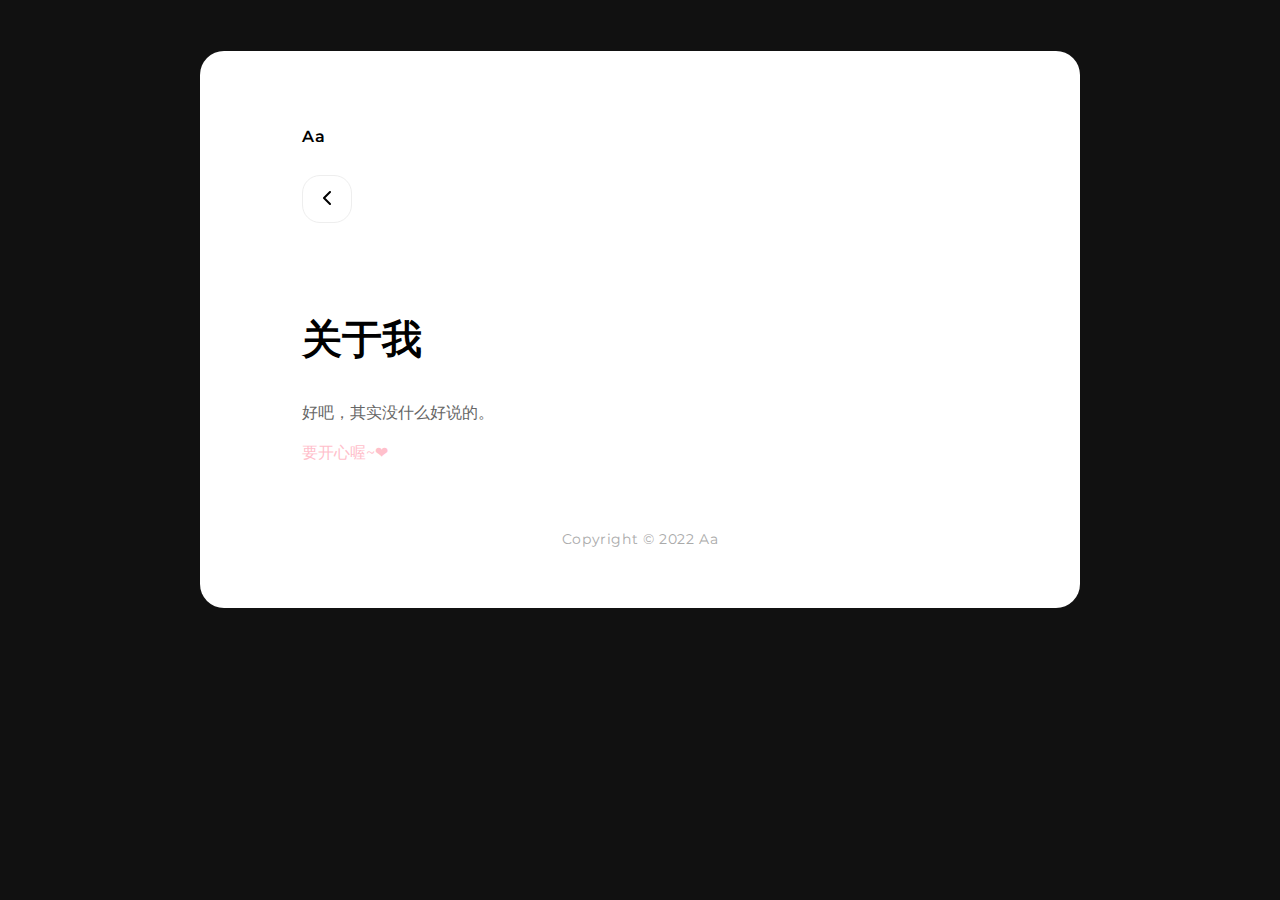
==== about/index.html @ cba98c4f "Site updated: 2022-03-23 21:01:43" ====
<!DOCTYPE html>
<html>
    <head>
    <meta charset="utf-8">
    <meta content="width=device-width, initial-scale=1.0, maximum-scale=1.0, user-scalable=no, viewport-fit=cover" name="viewport" />
    <link rel="alternate icon" type="image/png" href="/img/favicon.png">
    <title>Aa | 难免徒增感伤.</title>
    
<link rel="stylesheet" href="/css/reset.css">

    
<link rel="stylesheet" href="/css/style.css">

    
<link rel="stylesheet" href="/css/markdown.css">

    
<link rel="stylesheet" href="/css/fonts.css">

<meta name="generator" content="Hexo 6.1.0"></head>
    <body>
        <div class="paper">
            <div class="paper-main">
                
                    <div class="post-header">
    <a class="logo" href="/">Aa</a>
    <a class="go-home" href="/">
        <svg width="8" height="14" viewBox="0 0 8 14">
            <path d="M7 1L1 7l6 6" stroke="#000" stroke-width="2" fill="none" fill-rule="evenodd" stroke-linecap="round" stroke-linejoin="round"/>
        </svg>
    </a>
</div>
                
                <div class="post-main">

    

    <div class="post-md">
        <h1 id="关于我"><a href="#关于我" class="headerlink" title="关于我"></a>关于我</h1><p>好吧，其实没什么好说的。</p>
<p><font color="pink">要开心喔~❤</font></p>

    </div>

</div>
                <div class="footer">
    <span>Copyright © 2022 <a target="_blank" href="https://space.bilibili.com/100455457">Aa</a></span>
</div>


<link rel="stylesheet" href="/css/a11y-dark.min.css">


<script src="/js/highlight.min.js"></script>


<script src="/js/highlightjs-line-numbers.js"></script>


<script>
    hljs.initHighlightingOnLoad();
    hljs.initLineNumbersOnLoad();
</script>

            </div>
        </div>
    </body>
</html>
---- css/style.css ----
@charset "utf-8";

:root
{
    --font-color-0: #04077e;
    --font-color-1: #000;
    --font-color-2: #666;
    --font-color-3: #aaa;
    --bg-color-1: #eee;
    --line-1: #ccc;
    --line-2: #ddd;
}
p
{
    word-wrap: break-word;
    white-space: pre-wrap;
}

body
{
    font-family: "Montserrat", "SF UI Text", "PingFang SC", "Hiragino Sans GB", "Microsoft YaHei", "Segoe UI", "Helvetica Neue", Helvetica, "Apple Color Emoji", "Segoe UI Emoji", "Segoe UI Symbol", sans-serif;
    font-size: 16px;
    line-height: 1.75;
    letter-spacing: 0.6px;
    color: var(--font-color-2);
    background: #111;
}
a
{
    text-decoration: none;
    color: var(--font-color-1);
}

.paper
{
    padding: 4vw;
}
.paper-main
{
    width: 100%;
    max-width: 880px;
    margin: 0 auto;
    padding: 72px 8vw 24px;
    background: #fff;
    border-radius: 24px;
    background: #fff;
}

.header
{
    padding-bottom: 48px;
    margin-bottom: 48px;
    border-bottom: 1px solid var(--line-1);
    display: flex;
    flex-direction: row;
    flex-wrap: wrap;
    justify-content: flex-start;
    align-content: center;
}
.logo
{
    font-size: 2rem;
    font-weight: 600;
    color: var(--font-color-1);
    margin-bottom: 16px;
    flex: 0 0 100%;
}
.nav
{
    margin: 0 0 4px;
    flex: 0 0 100%;
    display: flex;
    flex-direction: row;
    flex-wrap: wrap;
    justify-content: flex-start;
    align-content: center;
}
.nav li
{
    padding: 2px 0;
    margin-right: 24px;
}
.nav li:last-of-type
{
    margin-right: 0;
}
.nav li a
{
    color: var(--font-color-1);
    opacity: .6;
    transition: opacity ease-in-out .5s;
}
.nav li a:hover
{
    opacity: 1;
    transition: opacity ease-in-out .5s;
}

.post-header
{
    margin-bottom: 48px;
    display: flex;
    flex-direction: row;
    flex-wrap: wrap;
    justify-content: flex-start;
    align-content: center;
}
.post-header .logo
{
    font-size: 1rem;
}
.post-header .go-home
{
    display: block;
    padding: 10px 20px 8px;
    border-radius: 18px;
    background: #fff;
    border: 1px solid #eee;
    margin: 8px 0;
    transition: background ease-in-out .5s;
}
.post-header .go-home:hover
{
    background: var(--bg-color-1);
    transition: background ease-in-out .5s;
}
.post-header .go-home svg
{
    transform: translateX(0);
    transition: transform ease-in-out .5s;
}
.post-header .go-home:hover svg
{
    transform: translateX(-4px);
    transition: transform ease-in-out .5s;
}

.post-list
{
    display: flex;
    flex-direction: column;
    flex-wrap: wrap;
    justify-content: flex-start;
    align-items: stretch;
}
.post
{
    padding-bottom: 48px;
    margin-bottom: 48px;
    border-bottom: 1px dashed var(--line-2);
}
.post-title
{
    display: inline-block;
    font-size: 1.6rem;
    font-weight: 600;
    line-height: 1.5;
    margin-bottom: 12px;
    color: var(--font-color-1);
    /*transition: color ease-in-out .5s;*/
}
.post-title:hover
{
    color: var(--font-color-0);
    transition: color ease-in-out .5s;
}
.post-except
{
    margin-bottom: 12px;
}
.read-more
{
    padding: 0 4px;
    color: var(--font-color-0);   
}
.read-more:before,
.read-more:after
{
    display: inline-block;
    transition: transform ease-in-out .5s;
}
.read-more:before
{
    content: "{ ";
}
.read-more:after
{
    content: " }";
}
.read-more:hover:before
{
    transform: translateX(-4px);
    transition: transform ease-in-out .25s;
}
.read-more:hover:after
{
    transform: translateX(4px);
    transition: transform ease-in-out .25s;
}
.post-date
{
    font-size: 0.875rem;
    color: var(--font-color-3);
}

.paginator
{
    font-size: 0.875rem;
    width: 100%;
    margin: 0 auto 24px;
    display: flex;
    flex-direction: row;
    flex-wrap: wrap;
    justify-content: space-evenly;
    align-items: center;
}
.paginator *
{
    display: block;
    padding: 8px 16px;
    border-radius: 18px;
    background: #fff;
    border: 1px solid #eee;
}
.paginator .space
{
    display: block;
    padding: 8px 16px;
    border-radius: 18px;
    background: #fff;
    border: none;
}
.paginator a
{
    margin: 4px;
    color: var(--font-color-2);
    transition: color ease-in-out .5s;
}
.paginator a:hover
{
    color: var(--font-color-0);
    transition: color ease-in-out .5s;
}
.paginator .current
{
    color: var(--font-color-0);
    border: 1px solid var(--font-color-0);
}

.footer
{
    padding: 24px 0;
    font-size: 0.875rem;
    color: var(--font-color-3);
    display: flex;
    flex-direction: column;
    flex-wrap: nowrap;
    justify-content: flex-start;
    align-content: center;
}
.footer span
{
    text-align: center;
    margin-bottom: 8px;
}
.footer a
{
    color: var(--font-color-3);
    transition: color ease-in-out .5s;
}
.footer a:hover
{
    color: var(--font-color-0);
    transition: color ease-in-out .5s;
}

.post-main
{
    display: flex;
    flex-direction: row;
    flex-wrap: wrap;
    justify-content: flex-start;
    align-items: center;
    margin-bottom: 24px;
}
.post-main-title
{
    flex: 0 0 100%;
    margin-bottom: 12px;
    font-size: 1.6rem;
    font-weight: 600;
    line-height: 1.5;
    color: var(--font-color-1);
}
.post-meta
{
    font-size: 0.875rem;
    color: var(--font-color-3);
    flex: 0 0 100%;
    margin-bottom: 32px;
}

.archive
{
    display: flex;
    flex-direction: column;
    flex-wrap: wrap;
    justify-content: space-between;
    align-content: normal;
}
.archive li
{
    display: flex;
    flex-direction: row;
    flex-wrap: nowrap;
    justify-content: flex-start;
    align-content: center;
    padding: 12px 0;
}
.archive li:nth-child(odd)
{
    background: #fafafa;
}
.archive li:nth-child(even)
{
    background: #fff;
}
.archive li span
{
    width: 108px;
    color: var(--font-color-2);
}
.archive-main
{
    flex: 0 1 calc( 100% - 108px );
}
.archive-title
{
    color: var(--font-color-1);
    /*transition: color ease-in-out .5s;*/
}
.archive-title:hover
{
    color: var(--font-color-0);
    transition: color ease-in-out .5s;
}
---- css/markdown.css ----
@charset "utf-8";

.post-md
{
    width: 100%;
    font-size: 16px;
    letter-spacing: 0;
}

.post-md h1,
.post-md h2,
.post-md h3,
.post-md h4,
.post-md h5,
.post-md h6
{
    color: var(--font-color-1);
    margin: 12px 0;
}
.post-md h1
{
    font-size: 2.5rem;
    line-height: 1.2;
    padding: 24px 0;
}
.post-md h2
{
    font-size: 2rem;
    line-height: 1.2;
    padding: 20px 0;
}
.post-md h3
{
    font-size: 1.75rem;
    line-height: 1.2;
    padding: 18px 0;
}
.post-md h4
{
    font-size: 1.5rem;
    line-height: 1.2;
    padding: 16px 0;
}
.post-md h5
{
    font-size: 1.25rem;
    line-height: 1.2;
    padding: 14px 0;
}
.post-md h6
{
    font-size: 1.125rem;
    line-height: 1.2;
    padding: 12px 0;
}
.post-md a
{
    color: var(--font-color-2);
    box-shadow: 0 2px 0 var(--line-1);
    transition: color ease-in-out .65s, box-shadow ease-in-out .65s;
}
.post-md a:hover
{
    color: var(--font-color-0);
    box-shadow: 0 2px 0 var(--font-color-0);
    transition: color ease-in-out .65s, box-shadow ease-in-out .65s;
}
.post-md strong
{
    font-weight: 700;
}
.post-md em
{
    font-style: italic;
}
.post-md kbd
{
    padding: 2px 4px;
    border-radius: 2px;
    background: #eee;
    border: 1px solid #ddd;
}
.post-md ol
{
    list-style: decimal;
    padding-left: 24px;
}
.post-md ul
{
    list-style: disc;
    padding-left: 24px;
}
.post-md img
{
    border-radius: 4px;
}
.post-md hr
{
    border: none;
    height: 1px;
    background: var(--line-1);
    margin: 24px 0;
}

.post-md p,
.post-md blockquote
{
    width: 100%;
    margin: 12px 0;
}
.post-md blockquote
{
    border-left: 2px solid var(--line-2);
    padding-left: 12px;
    word-wrap: break-word;
}

.post-md .video-container
{
    background: #000;
    border-radius: 4px;
    overflow: hidden;
}
.post-md iframe,
.post-md .video-container iframe
{
    width: 100%;
    height: 100vh;
    max-height: 360px;
    margin: 12px 0;
}

.post-md>table
{
    width: 100%;
    text-align: left;
    border-spacing: 0;
}
.post-md>table th
{
    padding: 12px 0;
    border-bottom: 2px solid var(--line-1);
}
.post-md>table tr:nth-child(odd) td
{
    padding: 12px 0;
    border-bottom: 1px solid var(--line-1);
    background: #fafafa;
}
.post-md>table tr:nth-child(even) td
{
    padding: 12px 0;
    border-bottom: 1px solid var(--line-1);
    background: #fff;
}

.post-md code
{
    border-radius: 4px;
    background: #2b2b2b;
    padding: 2px 4px;
    color: #f8f8f2;
    font-size: 1rem;
}

.post-md .hljs-ln-numbers
{
    opacity: .5;
    padding-right: 12px;
}
---- css/fonts.css ----
/* montserrat-regular - latin */

@font-face
{
    font-family: "Montserrat";
    font-style: normal;
    font-weight: 400;
    src: local(""),
        url("../fonts/montserrat-v23-latin-regular.woff2") format("woff2"), /* Chrome 26+, Opera 23+, Firefox 39+ */
        url("../fonts/montserrat-v23-latin-regular.woff") format("woff"); /* Chrome 6+, Firefox 3.6+, IE 9+, Safari 5.1+ */
}

/* montserrat-600 - latin */

@font-face
{
    font-family: "Montserrat";
    font-style: normal;
    font-weight: 600;
    src: local(""),
        url("../fonts/montserrat-v23-latin-600.woff2") format("woff2"), /* Chrome 26+, Opera 23+, Firefox 39+ */
        url("../fonts/montserrat-v23-latin-600.woff") format("woff"); /* Chrome 6+, Firefox 3.6+, IE 9+, Safari 5.1+ */
}

/* montserrat-italic - latin */

@font-face
{
    font-family: "Montserrat";
    font-style: italic;
    font-weight: 400;
    src: local(""),
        url("../fonts/montserrat-v23-latin-italic.woff2") format("woff2"), /* Chrome 26+, Opera 23+, Firefox 39+ */
        url("../fonts/montserrat-v23-latin-italic.woff") format("woff"); /* Chrome 6+, Firefox 3.6+, IE 9+, Safari 5.1+ */
}

/* montserrat-600italic - latin */

@font-face
{
    font-family: "Montserrat";
    font-style: italic;
    font-weight: 600;
    src: local(""),
        url("../fonts/montserrat-v23-latin-600italic.woff2") format("woff2"), /* Chrome 26+, Opera 23+, Firefox 39+ */
        url("../fonts/montserrat-v23-latin-600italic.woff") format("woff"); /* Chrome 6+, Firefox 3.6+, IE 9+, Safari 5.1+ */
}
---- css/a11y-dark.min.css ----
pre code.hljs{display:block;overflow-x:auto;padding:1em}code.hljs{padding:3px 5px}/*!
  Theme: a11y-dark
  Author: @ericwbailey
  Maintainer: @ericwbailey

  Based on the Tomorrow Night Eighties theme: https://github.com/isagalaev/highlight.js/blob/master/src/styles/tomorrow-night-eighties.css
*/.hljs{background:#2b2b2b;color:#f8f8f2}.hljs-comment,.hljs-quote{color:#d4d0ab}.hljs-deletion,.hljs-name,.hljs-regexp,.hljs-selector-class,.hljs-selector-id,.hljs-tag,.hljs-template-variable,.hljs-variable{color:#ffa07a}.hljs-built_in,.hljs-link,.hljs-literal,.hljs-meta,.hljs-number,.hljs-params,.hljs-type{color:#f5ab35}.hljs-attribute{color:gold}.hljs-addition,.hljs-bullet,.hljs-string,.hljs-symbol{color:#abe338}.hljs-section,.hljs-title{color:#00e0e0}.hljs-keyword,.hljs-selector-tag{color:#dcc6e0}.hljs-emphasis{font-style:italic}.hljs-strong{font-weight:700}@media screen and (-ms-high-contrast:active){.hljs-addition,.hljs-attribute,.hljs-built_in,.hljs-bullet,.hljs-comment,.hljs-link,.hljs-literal,.hljs-meta,.hljs-number,.hljs-params,.hljs-quote,.hljs-string,.hljs-symbol,.hljs-type{color:highlight}.hljs-keyword,.hljs-selector-tag{font-weight:700}}
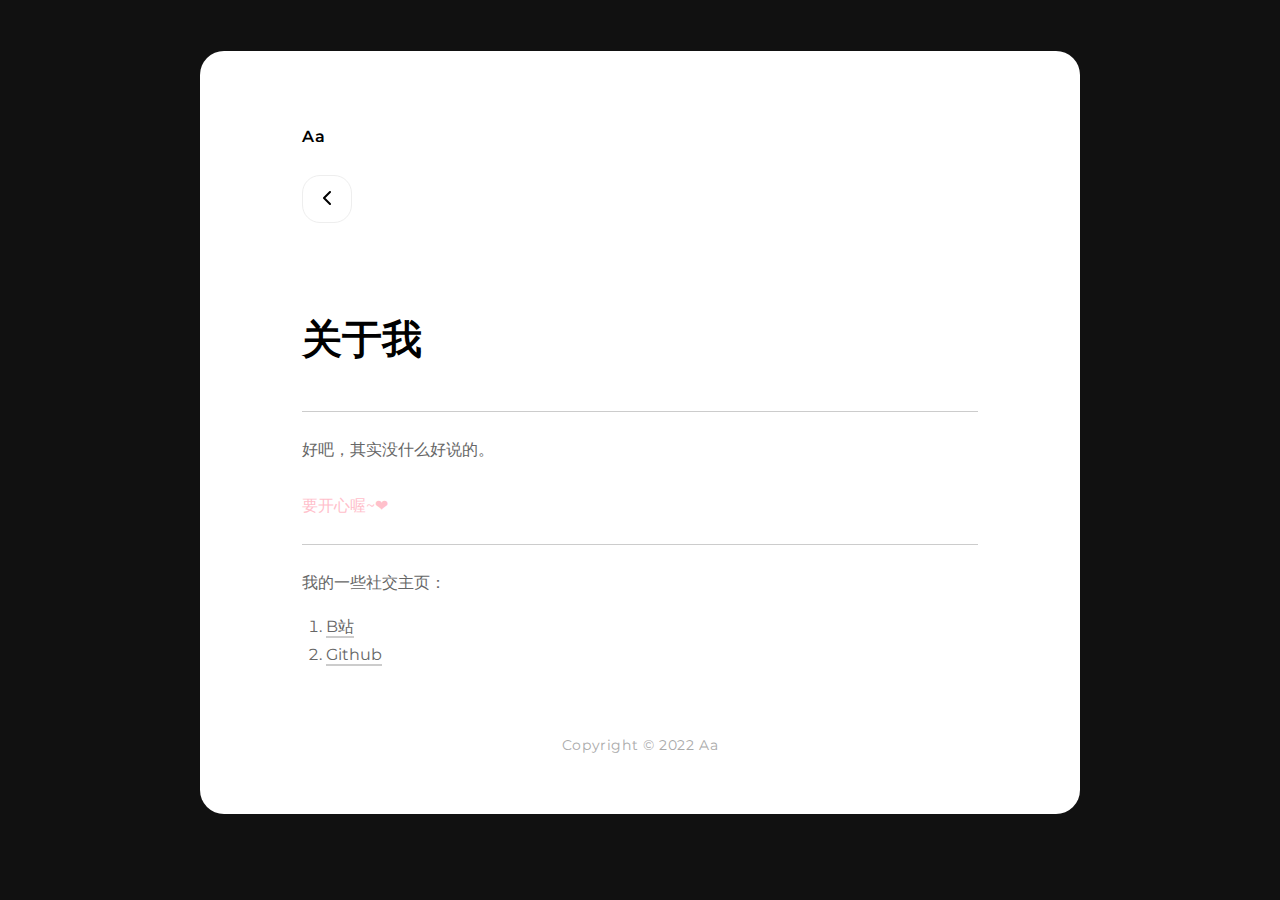
==== commit 4742ee31: "Site updated: 2022-03-23 21:06:26" ====
--- a/about/index.html
+++ b/about/index.html
@@ -36,8 +36,14 @@
     
 
     <div class="post-md">
-        <h1 id="关于我"><a href="#关于我" class="headerlink" title="关于我"></a>关于我</h1><p>好吧，其实没什么好说的。</p>
-<p><font color="pink">要开心喔~❤</font></p>
+        <h1 id="关于我"><a href="#关于我" class="headerlink" title="关于我"></a>关于我</h1><hr>
+<p>好吧，其实没什么好说的。<br><br><font color="pink">要开心喔~❤</font></p>
+<hr>
+<p>我的一些社交主页：</p>
+<ol>
+<li><a href="%22https://space.bilibili.com/100455457%22">B站</a></li>
+<li><a href="%22https://github.com/axStar%22">Github</a></li>
+</ol>
 
     </div>
 
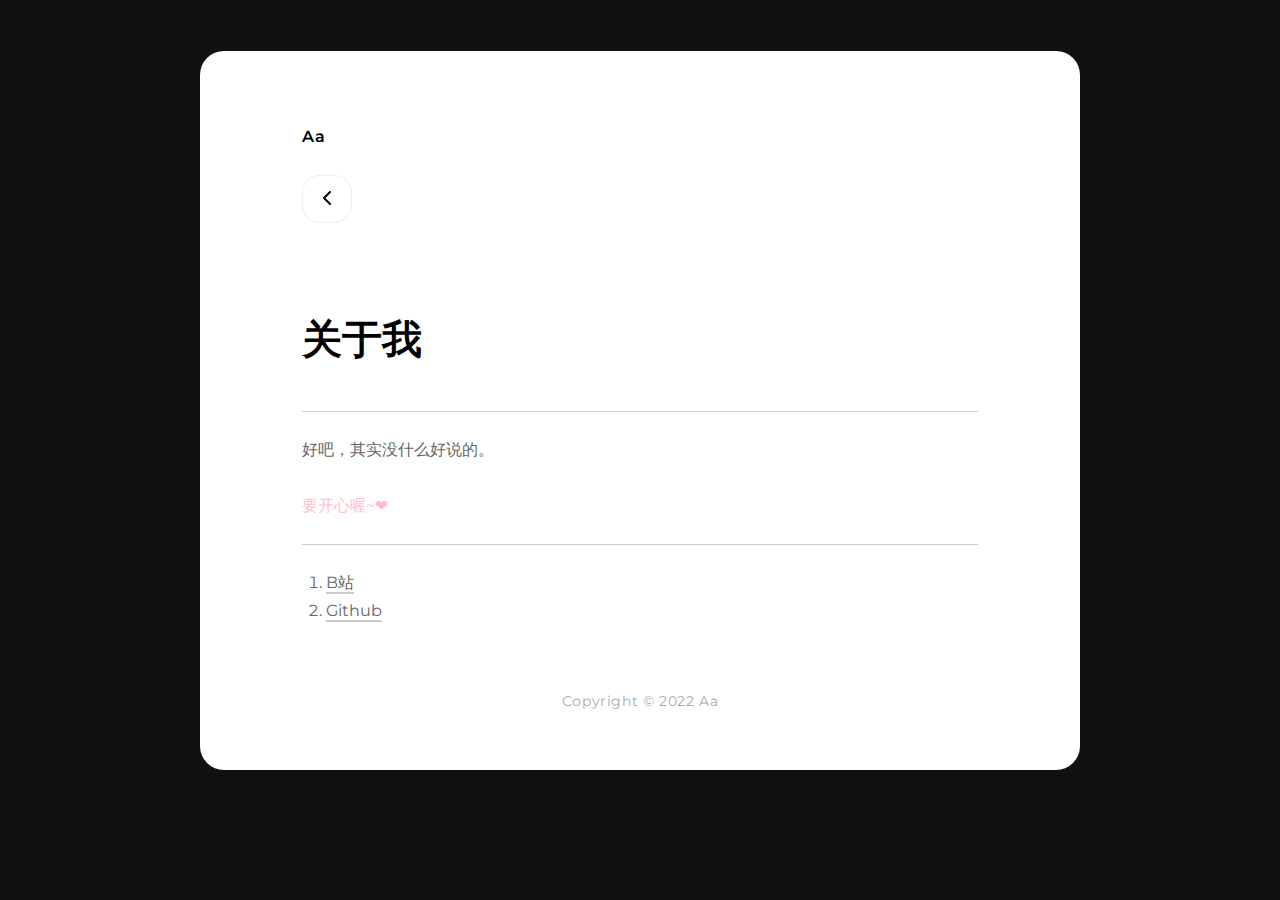
==== commit 7f6a7a8d: "Site updated: 2022-03-23 22:01:42" ====
--- a/about/index.html
+++ b/about/index.html
@@ -39,10 +39,9 @@
         <h1 id="关于我"><a href="#关于我" class="headerlink" title="关于我"></a>关于我</h1><hr>
 <p>好吧，其实没什么好说的。<br><br><font color="pink">要开心喔~❤</font></p>
 <hr>
-<p>我的一些社交主页：</p>
 <ol>
-<li><a href="%22https://space.bilibili.com/100455457%22">B站</a></li>
-<li><a href="%22https://github.com/axStar%22">Github</a></li>
+<li><a target="_blank" rel="noopener" href="https://space.bilibili.com/100455457">B站</a></li>
+<li><a href="https://github.com/axStar">Github</a></li>
 </ol>
 
     </div>
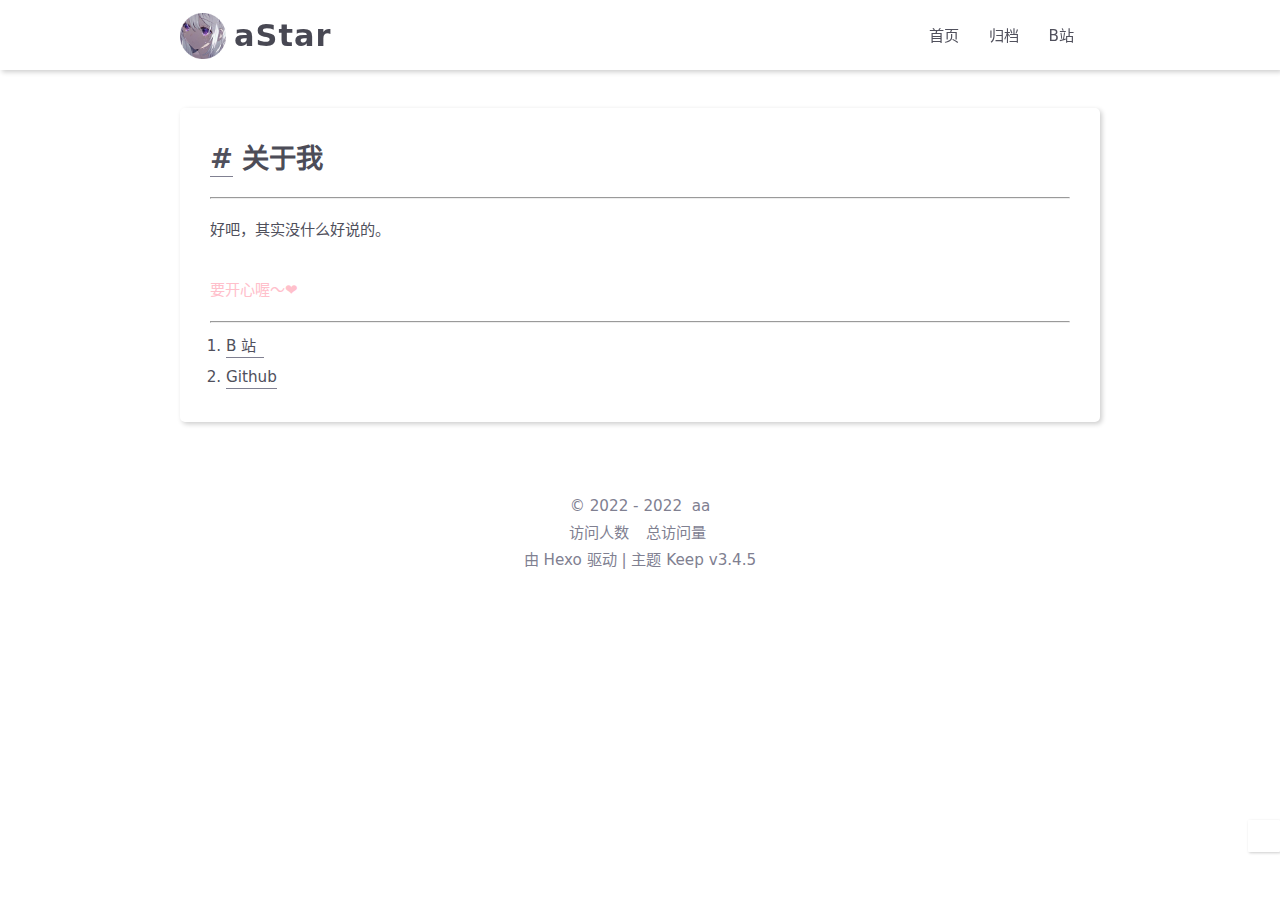
==== commit 4590c317: "Site updated: 2022-03-24 00:00:59" ====
--- a/about/index.html
+++ b/about/index.html
@@ -1,72 +1,363 @@
 <!DOCTYPE html>
-<html>
-    <head>
+<html lang="zh-CN">
+<head>
     <meta charset="utf-8">
-    <meta content="width=device-width, initial-scale=1.0, maximum-scale=1.0, user-scalable=no, viewport-fit=cover" name="viewport" />
-    <link rel="alternate icon" type="image/png" href="/img/favicon.png">
-    <title>Aa | 难免徒增感伤.</title>
-    
-<link rel="stylesheet" href="/css/reset.css">
-
+    <meta name="viewport" content="width=device-width, initial-scale=1, maximum-scale=1">
+    <meta name="keywords" content="计算机,日常">
+    <meta name="description" content="aa的博客">
+    <meta name="author" content="aa">
+    
+    <title>
+        
+            关于 |
+        
+        aStar
+    </title>
     
 <link rel="stylesheet" href="/css/style.css">
 
-    
-<link rel="stylesheet" href="/css/markdown.css">
-
-    
-<link rel="stylesheet" href="/css/fonts.css">
-
-<meta name="generator" content="Hexo 6.1.0"></head>
-    <body>
-        <div class="paper">
-            <div class="paper-main">
-                
-                    <div class="post-header">
-    <a class="logo" href="/">Aa</a>
-    <a class="go-home" href="/">
-        <svg width="8" height="14" viewBox="0 0 8 14">
-            <path d="M7 1L1 7l6 6" stroke="#000" stroke-width="2" fill="none" fill-rule="evenodd" stroke-linecap="round" stroke-linejoin="round"/>
-        </svg>
-    </a>
-</div>
-                
-                <div class="post-main">
-
-    
-
-    <div class="post-md">
-        <h1 id="关于我"><a href="#关于我" class="headerlink" title="关于我"></a>关于我</h1><hr>
-<p>好吧，其实没什么好说的。<br><br><font color="pink">要开心喔~❤</font></p>
+    <link rel="shortcut icon" href="/images/logo.png">
+    <link rel="stylesheet" href="//cdn.jsdelivr.net/npm/hexo-theme-keep@3.4.5/source/css/font-awesome.min.css">
+    <script id="hexo-configurations">
+    let KEEP = window.KEEP || {};
+    KEEP.hexo_config = {"hostname":"github.com","root":"/","language":"zh-CN","path":"search.json"};
+    KEEP.theme_config = {"toc":{"enable":true,"number":true,"expand_all":true,"init_open":true},"style":{"primary_color":"#000033","avatar":"/images/logo.png","favicon":"/images/logo.png","article_img_align":"center","left_side_width":"260px","content_max_width":"920px","hover":{"shadow":false,"scale":true},"first_screen":{"enable":true,"background_img":"/images/bg.jpg","description":"难免徒增感伤."},"scroll":{"progress_bar":{"enable":true},"percent":{"enable":true}}},"local_search":{"enable":true,"preload":true},"code_copy":{"enable":true,"style":"mac"},"pjax":{"enable":true},"lazyload":{"enable":true},"version":"3.4.5"};
+    KEEP.language_ago = {"second":"%s 秒前","minute":"%s 分钟前","hour":"%s 小时前","day":"%s 天前","week":"%s 周前","month":"%s 个月前","year":"%s 年前"};
+  </script>
+<meta name="generator" content="Hexo 6.1.0"><link rel="alternate" href="/atom.xml" title="Aa" type="application/atom+xml">
+</head>
+
+
+<body>
+<div class="progress-bar-container">
+    
+        <span class="scroll-progress-bar"></span>
+    
+
+    
+        <span class="pjax-progress-bar"></span>
+        <span class="pjax-progress-icon">
+            <i class="fas fa-circle-notch fa-spin"></i>
+        </span>
+    
+</div>
+
+
+<main class="page-container">
+
+    
+
+    <div class="page-main-content">
+
+        <div class="page-main-content-top">
+            <header class="header-wrapper">
+
+    <div class="header-content">
+        <div class="left">
+            
+                <a class="logo-image" href="/">
+                    <img src="/images/logo.png">
+                </a>
+            
+            <a class="logo-title" href="/">
+                aStar
+            </a>
+        </div>
+
+        <div class="right">
+            <div class="pc">
+                <ul class="menu-list">
+                    
+                        <li class="menu-item">
+                            <a class=""
+                               href="/"
+                            >
+                                首页
+                            </a>
+                        </li>
+                    
+                        <li class="menu-item">
+                            <a class=""
+                               href="/archives"
+                            >
+                                归档
+                            </a>
+                        </li>
+                    
+                        <li class="menu-item">
+                            <a class=""
+                               target="_blank" rel="noopener" href="https://space.bilibili.com/100455457"
+                            >
+                                B站
+                            </a>
+                        </li>
+                    
+                    
+                        <li class="menu-item search search-popup-trigger">
+                            <i class="fas fa-search"></i>
+                        </li>
+                    
+                </ul>
+            </div>
+            <div class="mobile">
+                
+                    <div class="icon-item search search-popup-trigger"><i class="fas fa-search"></i></div>
+                
+                <div class="icon-item menu-bar">
+                    <div class="menu-bar-middle"></div>
+                </div>
+            </div>
+        </div>
+    </div>
+
+    <div class="header-drawer">
+        <ul class="drawer-menu-list">
+            
+                <li class="drawer-menu-item flex-center">
+                    <a class=""
+                       href="/">首页</a>
+                </li>
+            
+                <li class="drawer-menu-item flex-center">
+                    <a class=""
+                       href="/archives">归档</a>
+                </li>
+            
+                <li class="drawer-menu-item flex-center">
+                    <a class=""
+                       target="_blank" rel="noopener" href="https://space.bilibili.com/100455457">B站</a>
+                </li>
+            
+        </ul>
+    </div>
+
+    <div class="window-mask"></div>
+
+</header>
+
+
+        </div>
+
+        <div class="page-main-content-middle">
+
+            <div class="main-content">
+
+                
+                    <div class="fade-in-down-animation">
+    <div class="page-template-container">
+        
+        
+        <div class="page-template-content markdown-body">
+            
+                <h1 id="关于我"><a class="markdownIt-Anchor" href="#关于我">#</a> 关于我</h1>
+<hr>
+<p>好吧，其实没什么好说的。<br><br>
+<font color="pink">要开心喔～❤</font></p>
 <hr>
 <ol>
-<li><a target="_blank" rel="noopener" href="https://space.bilibili.com/100455457">B站</a></li>
+<li><a class="link"   target="_blank" rel="noopener" href="https://space.bilibili.com/100455457" >B 站<i class="fas fa-external-link-alt"></i></a></li>
 <li><a href="https://github.com/axStar">Github</a></li>
 </ol>
 
-    </div>
-
-</div>
-                <div class="footer">
-    <span>Copyright © 2022 <a target="_blank" href="https://space.bilibili.com/100455457">Aa</a></span>
-</div>
-
-
-<link rel="stylesheet" href="/css/a11y-dark.min.css">
-
-
-<script src="/js/highlight.min.js"></script>
-
-
-<script src="/js/highlightjs-line-numbers.js"></script>
-
-
+            
+        </div>
+        <div class="page-template-comments">
+            
+        </div>
+    </div>
+</div>
+
+
+                
+            </div>
+
+        </div>
+
+        <div class="page-main-content-bottom">
+            <footer class="footer">
+    <div class="info-container">
+        <div class="copyright-info info-item">
+            &copy;
+            
+              <span>2022</span>
+              -
+            
+            2022&nbsp;<i class="fas fa-heart icon-animate"></i>&nbsp;<a href="/">aa</a>
+        </div>
+        
+            <script async data-pjax src="//busuanzi.ibruce.info/busuanzi/2.3/busuanzi.pure.mini.js"></script>
+            <div class="website-count info-item">
+                
+                    <span id="busuanzi_container_site_uv">
+                        访问人数&nbsp;<span id="busuanzi_value_site_uv"></span>&ensp;
+                    </span>
+                
+                
+                    <span id="busuanzi_container_site_pv">
+                        总访问量&nbsp;<span id="busuanzi_value_site_pv"></span>
+                    </span>
+                
+            </div>
+        
+        <div class="theme-info info-item">
+            由 <a target="_blank" href="https://hexo.io">Hexo</a> 驱动&nbsp;|&nbsp;主题&nbsp;<a class="theme-version" target="_blank" href="https://github.com/XPoet/hexo-theme-keep">Keep v3.4.5</a>
+        </div>
+        
+        
+    </div>
+</footer>
+
+        </div>
+    </div>
+
+    
+
+    <div class="right-bottom-side-tools">
+        <div class="side-tools-container">
+    <ul class="side-tools-list">
+        <li class="tools-item tool-font-adjust-plus flex-center">
+            <i class="fas fa-search-plus"></i>
+        </li>
+
+        <li class="tools-item tool-font-adjust-minus flex-center">
+            <i class="fas fa-search-minus"></i>
+        </li>
+
+        <li class="tools-item tool-expand-width flex-center">
+            <i class="fas fa-arrows-alt-h"></i>
+        </li>
+
+        <li class="tools-item tool-dark-light-toggle flex-center">
+            <i class="fas fa-moon"></i>
+        </li>
+
+        <!-- rss -->
+        
+            <li class="tools-item rss flex-center">
+                <a class="flex-center"
+                   href="/atom.xml"
+                   target="_blank"
+                >
+                    <i class="fas fa-rss"></i>
+                </a>
+            </li>
+        
+
+        
+
+        <li class="tools-item tool-scroll-to-bottom flex-center">
+            <i class="fas fa-arrow-down"></i>
+        </li>
+    </ul>
+
+    <ul class="exposed-tools-list">
+        <li class="tools-item tool-toggle-show flex-center">
+            <i class="fas fa-cog fa-spin"></i>
+        </li>
+        
+            <li class="tools-item tool-scroll-to-top flex-center">
+                <i class="arrow-up fas fa-arrow-up"></i>
+                <span class="percent"></span>
+            </li>
+        
+    </ul>
+</div>
+
+    </div>
+
+    
+
+    <div class="image-viewer-container">
+    <img src="">
+</div>
+
+
+    
+        <div class="search-pop-overlay">
+    <div class="popup search-popup">
+        <div class="search-header">
+          <span class="search-input-field-pre">
+            <i class="fas fa-keyboard"></i>
+          </span>
+            <div class="search-input-container">
+                <input autocomplete="off"
+                       autocorrect="off"
+                       autocapitalize="off"
+                       placeholder="搜索..."
+                       spellcheck="false"
+                       type="search"
+                       class="search-input"
+                >
+            </div>
+            <span class="popup-btn-close">
+                <i class="fas fa-times"></i>
+            </span>
+        </div>
+        <div id="search-result">
+            <div id="no-result">
+                <i class="fas fa-spinner fa-pulse fa-5x fa-fw"></i>
+            </div>
+        </div>
+    </div>
+</div>
+
+    
+
+</main>
+
+
+
+<script src="//cdn.jsdelivr.net/npm/hexo-theme-keep@3.4.5/source/js/utils.js"></script><script src="//cdn.jsdelivr.net/npm/hexo-theme-keep@3.4.5/source/js/main.js"></script><script src="//cdn.jsdelivr.net/npm/hexo-theme-keep@3.4.5/source/js/header-shrink.js"></script><script src="//cdn.jsdelivr.net/npm/hexo-theme-keep@3.4.5/source/js/back2top.js"></script><script src="//cdn.jsdelivr.net/npm/hexo-theme-keep@3.4.5/source/js/dark-light-toggle.js"></script>
+
+
+    <script src="//cdn.jsdelivr.net/npm/hexo-theme-keep@3.4.5/source/js/local-search.js"></script>
+
+
+
+    <script src="//cdn.jsdelivr.net/npm/hexo-theme-keep@3.4.5/source/js/code-copy.js"></script>
+
+
+
+    <script src="//cdn.jsdelivr.net/npm/hexo-theme-keep@3.4.5/source/js/lazyload.js"></script>
+
+
+<div class="post-scripts pjax">
+    
+</div>
+
+
+    <script src="//cdn.jsdelivr.net/npm/hexo-theme-keep@3.4.5/source/js/libs/pjax.min.js"></script>
 <script>
-    hljs.initHighlightingOnLoad();
-    hljs.initLineNumbersOnLoad();
+    window.addEventListener('DOMContentLoaded', () => {
+        window.pjax = new Pjax({
+            selectors: [
+                'head title',
+                '.page-container',
+                '.pjax'
+            ],
+            history: true,
+            debug: false,
+            cacheBust: false,
+            timeout: 0,
+            analytics: false,
+            currentUrlFullReload: false,
+            scrollRestoration: false,
+            // scrollTo: true,
+        });
+
+        document.addEventListener('pjax:send', () => {
+            KEEP.utils.pjaxProgressBarStart();
+        });
+
+        document.addEventListener('pjax:complete', () => {
+            KEEP.utils.pjaxProgressBarEnd();
+            window.pjax.executeScripts(document.querySelectorAll('script[data-pjax], .pjax script'));
+            KEEP.refresh();
+        });
+    });
 </script>
 
-            </div>
-        </div>
-    </body>
-</html>+
+
+</body>
+</html>
--- a/css/style.css
+++ b/css/style.css
@@ -1,346 +1,2893 @@
-@charset "utf-8";
-
-:root
-{
-    --font-color-0: #04077e;
-    --font-color-1: #000;
-    --font-color-2: #666;
-    --font-color-3: #aaa;
-    --bg-color-1: #eee;
-    --line-1: #ccc;
-    --line-2: #ddd;
-}
-p
-{
-    word-wrap: break-word;
-    white-space: pre-wrap;
-}
-
-body
-{
-    font-family: "Montserrat", "SF UI Text", "PingFang SC", "Hiragino Sans GB", "Microsoft YaHei", "Segoe UI", "Helvetica Neue", Helvetica, "Apple Color Emoji", "Segoe UI Emoji", "Segoe UI Symbol", sans-serif;
-    font-size: 16px;
-    line-height: 1.75;
-    letter-spacing: 0.6px;
-    color: var(--font-color-2);
-    background: #111;
-}
-a
-{
-    text-decoration: none;
-    color: var(--font-color-1);
-}
-
-.paper
-{
-    padding: 4vw;
-}
-.paper-main
-{
-    width: 100%;
-    max-width: 880px;
-    margin: 0 auto;
-    padding: 72px 8vw 24px;
-    background: #fff;
-    border-radius: 24px;
-    background: #fff;
-}
-
-.header
-{
-    padding-bottom: 48px;
-    margin-bottom: 48px;
-    border-bottom: 1px solid var(--line-1);
+:root {
+  --background-color: #fff;
+  --second-background-color: #f7f7f7;
+  --primary-color: #003;
+  --first-text-color: #484853;
+  --second-text-color: #4c4c57;
+  --third-text-color: #808091;
+  --fourth-text-color: #ededef;
+  --default-text-color: #50505c;
+  --border-color: #b3b3b3;
+  --selection-color: #000061;
+  --shadow-color: rgba(0,0,0,0.2);
+  --shadow-hover-color: rgba(0,0,0,0.28);
+  --scrollbar-color: #595967;
+  --scroll-bar-bg-color: #e6e6e6;
+  --link-color: #484853;
+  --copyright-info-color: #c03;
+  --avatar-background-color: #06c;
+  --pjax-progress-bar-color: linear-gradient(45deg, #f10006, #ef5b00, #e59c01, #19ca05, #00cab5, #0264c8, #c303c3);
+}
+@media (prefers-color-scheme: light) {
+  :root {
+    --background-color: #fff;
+    --second-background-color: #f7f7f7;
+    --primary-color: #003;
+    --first-text-color: #484853;
+    --second-text-color: #4c4c57;
+    --third-text-color: #808091;
+    --fourth-text-color: #ededef;
+    --default-text-color: #50505c;
+    --border-color: #b3b3b3;
+    --selection-color: #000061;
+    --shadow-color: rgba(0,0,0,0.2);
+    --shadow-hover-color: rgba(0,0,0,0.28);
+    --scrollbar-color: #595967;
+    --scroll-bar-bg-color: #e6e6e6;
+    --link-color: #484853;
+    --copyright-info-color: #c03;
+    --avatar-background-color: #06c;
+    --pjax-progress-bar-color: linear-gradient(45deg, #f10006, #ef5b00, #e59c01, #19ca05, #00cab5, #0264c8, #c303c3);
+  }
+}
+@media (prefers-color-scheme: dark) {
+  :root {
+    --background-color: #383940;
+    --second-background-color: #32333a;
+    --primary-color: #003;
+    --first-text-color: #d2d2d7;
+    --second-text-color: #cbcbd1;
+    --third-text-color: #9595a2;
+    --fourth-text-color: #242429;
+    --default-text-color: #bebec6;
+    --border-color: #5c5e6a;
+    --selection-color: #000061;
+    --shadow-color: rgba(128,128,128,0.2);
+    --shadow-hover-color: rgba(128,128,128,0.28);
+    --scrollbar-color: #32333a;
+    --scroll-bar-bg-color: #5c5e6a;
+    --link-color: #c5c5cc;
+    --copyright-info-color: #a30029;
+    --avatar-background-color: #005cb8;
+    --pjax-progress-bar-color: linear-gradient(45deg, #ea404a, #ea722f, #e9a71f, #67e559, #18ecec, #1b85f1, #ee1dee);
+  }
+}
+.light-mode {
+  --background-color: #fff;
+  --second-background-color: #f7f7f7;
+  --primary-color: #003;
+  --first-text-color: #484853;
+  --second-text-color: #4c4c57;
+  --third-text-color: #808091;
+  --fourth-text-color: #ededef;
+  --default-text-color: #50505c;
+  --border-color: #b3b3b3;
+  --selection-color: #000061;
+  --shadow-color: rgba(0,0,0,0.2);
+  --shadow-hover-color: rgba(0,0,0,0.28);
+  --scrollbar-color: #595967;
+  --scroll-bar-bg-color: #e6e6e6;
+  --link-color: #484853;
+  --copyright-info-color: #c03;
+  --avatar-background-color: #06c;
+  --pjax-progress-bar-color: linear-gradient(45deg, #f10006, #ef5b00, #e59c01, #19ca05, #00cab5, #0264c8, #c303c3);
+}
+.dark-mode {
+  --background-color: #383940;
+  --second-background-color: #32333a;
+  --primary-color: #003;
+  --first-text-color: #d2d2d7;
+  --second-text-color: #cbcbd1;
+  --third-text-color: #9595a2;
+  --fourth-text-color: #242429;
+  --default-text-color: #bebec6;
+  --border-color: #5c5e6a;
+  --selection-color: #000061;
+  --shadow-color: rgba(128,128,128,0.2);
+  --shadow-hover-color: rgba(128,128,128,0.28);
+  --scrollbar-color: #32333a;
+  --scroll-bar-bg-color: #5c5e6a;
+  --link-color: #c5c5cc;
+  --copyright-info-color: #a30029;
+  --avatar-background-color: #005cb8;
+  --pjax-progress-bar-color: linear-gradient(45deg, #ea404a, #ea722f, #e9a71f, #67e559, #18ecec, #1b85f1, #ee1dee);
+}
+.fade-in-down-animation {
+  -webkit-animation-fill-mode: both;
+          animation-fill-mode: both;
+  -webkit-animation-duration: 1s;
+          animation-duration: 1s;
+  -webkit-animation-name: fade-in-down;
+          animation-name: fade-in-down;
+}
+.title-hover-animation {
+  display: inline-block;
+  position: relative;
+  border-bottom: none;
+  line-height: 1.3;
+  vertical-align: top;
+  color: var(--second-text-color);
+}
+.title-hover-animation::before {
+  content: "";
+  position: absolute;
+  width: 100%;
+  height: 2px;
+  bottom: -4px;
+  left: 0;
+  background-color: var(--second-text-color);
+  visibility: hidden;
+  transform: scaleX(0);
+  transition-property: color, background, box-shadow, border-color, visibility, transform;
+  transition-delay: 0s, 0s, 0s, 0s, 0s, 0s;
+  transition-duration: 0.2s, 0.2s, 0.2s, 0.2s, 0.2s, 0.2s;
+  transition-timing-function: ease, ease, ease, ease, ease-in-out, ease-in-out;
+}
+.title-hover-animation:hover::before {
+  visibility: visible;
+  transform: scaleX(1);
+}
+@-webkit-keyframes fade-in-down {
+  0% {
+    opacity: 0;
+    transform: translateY(-50px);
+  }
+  100% {
+    opacity: 1;
+    transform: translateY(0);
+  }
+}
+@keyframes fade-in-down {
+  0% {
+    opacity: 0;
+    transform: translateY(-50px);
+  }
+  100% {
+    opacity: 1;
+    transform: translateY(0);
+  }
+}
+@-webkit-keyframes icon-animate {
+  0%, 100% {
+    transform: scale(1);
+  }
+  10%, 30% {
+    transform: scale(0.88);
+  }
+  20%, 40%, 60%, 80% {
+    transform: scale(1.08);
+  }
+  50%, 70% {
+    transform: scale(1.08);
+  }
+}
+@keyframes icon-animate {
+  0%, 100% {
+    transform: scale(1);
+  }
+  10%, 30% {
+    transform: scale(0.88);
+  }
+  20%, 40%, 60%, 80% {
+    transform: scale(1.08);
+  }
+  50%, 70% {
+    transform: scale(1.08);
+  }
+}
+* {
+  transition-property: color, background, box-shadow, border-color;
+  transition-delay: 0s, 0s, 0s, 0s;
+  transition-duration: 0.2s, 0.2s, 0.2s, 0.2s;
+  transition-timing-function: ease, ease, ease, ease;
+}
+*::-webkit-scrollbar {
+  width: 6px;
+  height: 6px;
+  -webkit-transition: all 0.2s ease;
+  transition: all 0.2s ease;
+}
+*::-webkit-scrollbar-thumb {
+  background: var(--scrollbar-color);
+  border-radius: 1px;
+}
+*::-webkit-scrollbar-track {
+  background: var(--scroll-bar-bg-color);
+}
+html,
+body {
+  position: relative;
+  width: 100%;
+  height: 100%;
+  margin: 0;
+  padding: 0;
+  color: var(--default-text-color);
+  background: var(--background-color);
+  font-family: Optima-Regular, Optima, -apple-system, system-ui, Segoe UI, Roboto, Ubuntu, Cantarell, Noto Sans, sans-serif, BlinkMacSystemFont, Helvetica Neue, PingFang SC, Hiragino Sans GB, Microsoft YaHei, Arial;
+  font-weight: 400;
+  font-size: 15.2px;
+  line-height: 22px;
+}
+html::-webkit-scrollbar,
+body::-webkit-scrollbar {
+  width: 8px;
+  height: 8px;
+}
+@media (max-width: 780px) {
+  html,
+  body {
+    font-size: 14.591999999999999px;
+    line-height: 21.119999999999997px;
+  }
+}
+@media (max-width: 500px) {
+  html,
+  body {
+    font-size: 13.68px;
+    line-height: 19.8px;
+  }
+}
+::-moz-selection {
+  background: var(--selection-color);
+  color: #fff;
+}
+::selection {
+  background: var(--selection-color);
+  color: #fff;
+}
+ul,
+ol,
+li {
+  padding: 0;
+  margin: 0;
+  list-style: none;
+}
+a {
+  text-decoration: none;
+  color: var(--default-text-color);
+}
+a i,
+a span {
+  color: var(--default-text-color);
+}
+a:hover,
+a:active {
+  text-decoration: none !important;
+  color: var(--primary-color);
+}
+a:hover i,
+a:active i,
+a:hover span,
+a:active span {
+  color: var(--primary-color);
+}
+img[lazyload] {
+  padding: 10px;
+  margin: 20px auto !important;
+  cursor: not-allowed;
+  pointer-events: none;
+}
+button {
+  padding: 0;
+  margin: 0;
+  border: 0;
+  outline: none;
+  cursor: pointer;
+  background: transparent;
+}
+.btn {
+  display: inline-block;
+  position: relative;
+  text-align: center;
+  cursor: pointer;
+  white-space: nowrap;
+  border-radius: 5px;
+  padding: 8px 16px;
+  background: var(--background-color);
+  box-shadow: 2px 2px 5px var(--shadow-color);
+  transition-property: color, background, box-shadow, border-color, transform;
+  transition-delay: 0s, 0s, 0s, 0s, 0s;
+  transition-duration: 0.2s, 0.2s, 0.2s, 0.2s, 0.2s;
+  transition-timing-function: ease, ease, ease, ease, linear;
+}
+.btn:hover {
+  transform: scaleX(1.06) scaleY(1.06);
+}
+.btn:hover {
+  color: var(--background-color);
+  background: var(--primary-color);
+}
+.flex-center {
+  display: flex;
+  justify-content: center;
+  align-items: center;
+}
+.clear {
+  clear: both;
+}
+.markdown-body {
+  font-size: 1rem;
+}
+.markdown-body blockquote {
+  box-sizing: border-box;
+  border-left: 5px solid var(--default-text-color);
+  margin: 20px 0;
+  color: var(--default-text-color);
+  background: var(--second-background-color);
+}
+.markdown-body blockquote p,
+.markdown-body blockquote ul,
+.markdown-body blockquote ol {
+  padding: 5px 5px 5px 10px;
+}
+.markdown-body p {
+  line-height: 2;
+  color: var(--default-text-color);
+}
+.markdown-body a {
+  position: relative;
+  outline: 0;
+  text-decoration: none;
+  overflow-wrap: break-word;
+  cursor: pointer;
+  border-bottom: 1px solid var(--third-text-color);
+  box-sizing: border-box;
+  padding-bottom: 2px;
+}
+.markdown-body a .fas,
+.markdown-body a .far,
+.markdown-body a fab {
+  margin: 0 2px 0 6px;
+  position: relative;
+  color: var(--third-text-color);
+  font-size: 0.88rem;
+}
+.markdown-body a:hover {
+  text-decoration: underline;
+}
+.markdown-body a:hover::after {
+  background: var(--primary-color);
+}
+.markdown-body strong {
+  color: var(--default-text-color);
+}
+.markdown-body em {
+  color: var(--default-text-color);
+}
+.markdown-body ul > li,
+.markdown-body ol > li {
+  margin-left: 16px;
+  line-height: 2rem;
+}
+.markdown-body ul li {
+  list-style: disc;
+}
+.markdown-body ul li ul li {
+  list-style: circle;
+}
+.markdown-body ul li ul li ul li {
+  list-style: square;
+}
+.markdown-body ol li {
+  list-style: decimal;
+}
+.markdown-body ol li ol li {
+  list-style: upper-alpha;
+}
+.markdown-body ol li ol li ol li {
+  list-style: upper-roman;
+}
+.markdown-body li {
+  color: var(--default-text-color);
+}
+.markdown-body h1,
+.markdown-body h2,
+.markdown-body h3,
+.markdown-body h4,
+.markdown-body h5,
+.markdown-body h6 {
+  color: var(--second-text-color);
+  line-height: 1.5;
+}
+@media (max-width: 780px) {
+  .markdown-body h1,
+  .markdown-body h2,
+  .markdown-body h3,
+  .markdown-body h4,
+  .markdown-body h5,
+  .markdown-body h6 {
+    line-height: 1.25;
+  }
+}
+.markdown-body h1 {
+  font-size: 1.8rem;
+  font-weight: 600;
+}
+@media (max-width: 780px) {
+  .markdown-body h1 {
+    font-size: 1.7rem;
+  }
+}
+.markdown-body h2 {
+  font-size: 1.7rem;
+  font-weight: 600;
+}
+@media (max-width: 780px) {
+  .markdown-body h2 {
+    font-size: 1.6rem;
+  }
+}
+.markdown-body h3 {
+  font-size: 1.6rem;
+  font-weight: 550;
+}
+@media (max-width: 780px) {
+  .markdown-body h3 {
+    font-size: 1.5rem;
+  }
+}
+.markdown-body h4 {
+  font-size: 1.5rem;
+  font-weight: 550;
+}
+@media (max-width: 780px) {
+  .markdown-body h4 {
+    font-size: 1.4rem;
+  }
+}
+.markdown-body h5 {
+  font-size: 1.28rem;
+  font-weight: 500;
+}
+@media (max-width: 780px) {
+  .markdown-body h5 {
+    font-size: 1.18rem;
+  }
+}
+.markdown-body h6 {
+  font-size: 1.2rem;
+  font-weight: 500;
+  line-height: 1.2;
+}
+@media (max-width: 780px) {
+  .markdown-body h6 {
+    font-size: 1.1rem;
+    line-height: 1.1;
+  }
+}
+.markdown-body img {
+  box-sizing: border-box;
+  max-width: 100%;
+  cursor: zoom-in;
+  display: block;
+  box-shadow: 0 0 2px var(--shadow-color);
+  transition-property: color, background, box-shadow, border-color, padding, margin;
+  transition-delay: 0s, 0s, 0s, 0s, 0s, 0s;
+  transition-duration: 0.2s, 0.2s, 0.2s, 0.2s, 0.2s, 0.2s;
+  transition-timing-function: ease, ease, ease, ease, linear, linear;
+  margin: 10px auto 2px;
+}
+.markdown-body > table {
+  border-spacing: 0;
+  border-collapse: collapse;
+  width: 100%;
+  overflow: auto;
+}
+.markdown-body > table td,
+.markdown-body > table th {
+  padding: 0;
+}
+.markdown-body > table th {
+  font-weight: 600;
+}
+.markdown-body > table td,
+.markdown-body > table th {
+  padding: 6px 13px;
+  border: 1px solid var(--border-color);
+}
+.markdown-body > table tr {
+  background-color: var(--background-color);
+  border: 1px solid var(--fourth-text-color);
+}
+.markdown-body > table tr:nth-child(2n) {
+  background-color: var(--second-background-color);
+}
+:root {
+  --background-color: #fff;
+  --second-background-color: #f7f7f7;
+  --primary-color: #003;
+  --first-text-color: #484853;
+  --second-text-color: #4c4c57;
+  --third-text-color: #808091;
+  --fourth-text-color: #ededef;
+  --default-text-color: #50505c;
+  --border-color: #b3b3b3;
+  --selection-color: #000061;
+  --shadow-color: rgba(0,0,0,0.2);
+  --shadow-hover-color: rgba(0,0,0,0.28);
+  --scrollbar-color: #595967;
+  --scroll-bar-bg-color: #e6e6e6;
+  --link-color: #484853;
+  --copyright-info-color: #c03;
+  --avatar-background-color: #06c;
+  --pjax-progress-bar-color: linear-gradient(45deg, #f10006, #ef5b00, #e59c01, #19ca05, #00cab5, #0264c8, #c303c3);
+}
+@media (prefers-color-scheme: light) {
+  :root {
+    --background-color: #fff;
+    --second-background-color: #f7f7f7;
+    --primary-color: #003;
+    --first-text-color: #484853;
+    --second-text-color: #4c4c57;
+    --third-text-color: #808091;
+    --fourth-text-color: #ededef;
+    --default-text-color: #50505c;
+    --border-color: #b3b3b3;
+    --selection-color: #000061;
+    --shadow-color: rgba(0,0,0,0.2);
+    --shadow-hover-color: rgba(0,0,0,0.28);
+    --scrollbar-color: #595967;
+    --scroll-bar-bg-color: #e6e6e6;
+    --link-color: #484853;
+    --copyright-info-color: #c03;
+    --avatar-background-color: #06c;
+    --pjax-progress-bar-color: linear-gradient(45deg, #f10006, #ef5b00, #e59c01, #19ca05, #00cab5, #0264c8, #c303c3);
+  }
+}
+@media (prefers-color-scheme: dark) {
+  :root {
+    --background-color: #383940;
+    --second-background-color: #32333a;
+    --primary-color: #003;
+    --first-text-color: #d2d2d7;
+    --second-text-color: #cbcbd1;
+    --third-text-color: #9595a2;
+    --fourth-text-color: #242429;
+    --default-text-color: #bebec6;
+    --border-color: #5c5e6a;
+    --selection-color: #000061;
+    --shadow-color: rgba(128,128,128,0.2);
+    --shadow-hover-color: rgba(128,128,128,0.28);
+    --scrollbar-color: #32333a;
+    --scroll-bar-bg-color: #5c5e6a;
+    --link-color: #c5c5cc;
+    --copyright-info-color: #a30029;
+    --avatar-background-color: #005cb8;
+    --pjax-progress-bar-color: linear-gradient(45deg, #ea404a, #ea722f, #e9a71f, #67e559, #18ecec, #1b85f1, #ee1dee);
+  }
+}
+.light-mode {
+  --background-color: #fff;
+  --second-background-color: #f7f7f7;
+  --primary-color: #003;
+  --first-text-color: #484853;
+  --second-text-color: #4c4c57;
+  --third-text-color: #808091;
+  --fourth-text-color: #ededef;
+  --default-text-color: #50505c;
+  --border-color: #b3b3b3;
+  --selection-color: #000061;
+  --shadow-color: rgba(0,0,0,0.2);
+  --shadow-hover-color: rgba(0,0,0,0.28);
+  --scrollbar-color: #595967;
+  --scroll-bar-bg-color: #e6e6e6;
+  --link-color: #484853;
+  --copyright-info-color: #c03;
+  --avatar-background-color: #06c;
+  --pjax-progress-bar-color: linear-gradient(45deg, #f10006, #ef5b00, #e59c01, #19ca05, #00cab5, #0264c8, #c303c3);
+}
+.dark-mode {
+  --background-color: #383940;
+  --second-background-color: #32333a;
+  --primary-color: #003;
+  --first-text-color: #d2d2d7;
+  --second-text-color: #cbcbd1;
+  --third-text-color: #9595a2;
+  --fourth-text-color: #242429;
+  --default-text-color: #bebec6;
+  --border-color: #5c5e6a;
+  --selection-color: #000061;
+  --shadow-color: rgba(128,128,128,0.2);
+  --shadow-hover-color: rgba(128,128,128,0.28);
+  --scrollbar-color: #32333a;
+  --scroll-bar-bg-color: #5c5e6a;
+  --link-color: #c5c5cc;
+  --copyright-info-color: #a30029;
+  --avatar-background-color: #005cb8;
+  --pjax-progress-bar-color: linear-gradient(45deg, #ea404a, #ea722f, #e9a71f, #67e559, #18ecec, #1b85f1, #ee1dee);
+}
+:root {
+  --code-foreground: #535360;
+  --code-background: #f2f2f2;
+  --highlight-background: #fafafa;
+  --highlight-foreground: #535360;
+  --highlight-comment: #8e908c;
+  --highlight-red: #c82829;
+  --highlight-orange: #f5871f;
+  --highlight-yellow: #eab700;
+  --highlight-green: #718c00;
+  --highlight-aqua: #3e999f;
+  --highlight-blue: #4271ae;
+  --highlight-purple: #8959a8;
+  --highlight-gutter-color: #585865;
+  --highlight-gutter-bg-color: #f2f2f2;
+}
+@media (prefers-color-scheme: light) {
+  :root {
+    --code-foreground: #535360;
+    --code-background: #f2f2f2;
+    --highlight-background: #fafafa;
+    --highlight-foreground: #535360;
+    --highlight-comment: #8e908c;
+    --highlight-red: #c82829;
+    --highlight-orange: #f5871f;
+    --highlight-yellow: #eab700;
+    --highlight-green: #718c00;
+    --highlight-aqua: #3e999f;
+    --highlight-blue: #4271ae;
+    --highlight-purple: #8959a8;
+    --highlight-gutter-color: #585865;
+    --highlight-gutter-bg-color: #f2f2f2;
+  }
+}
+@media (prefers-color-scheme: dark) {
+  :root {
+    --code-foreground: #bfbfc7;
+    --code-background: #32333a;
+    --highlight-background: #34343b;
+    --highlight-foreground: #bfbfc7;
+    --highlight-comment: #969896;
+    --highlight-red: #c66;
+    --highlight-orange: #de935f;
+    --highlight-yellow: #f0c674;
+    --highlight-green: #b5bd68;
+    --highlight-aqua: #8abeb7;
+    --highlight-blue: #81a2be;
+    --highlight-purple: #b294bb;
+    --highlight-gutter-color: #c1c1c9;
+    --highlight-gutter-bg-color: #32333a;
+  }
+}
+.light-mode {
+  --code-foreground: #535360;
+  --code-background: #f2f2f2;
+  --highlight-background: #fafafa;
+  --highlight-foreground: #535360;
+  --highlight-comment: #8e908c;
+  --highlight-red: #c82829;
+  --highlight-orange: #f5871f;
+  --highlight-yellow: #eab700;
+  --highlight-green: #718c00;
+  --highlight-aqua: #3e999f;
+  --highlight-blue: #4271ae;
+  --highlight-purple: #8959a8;
+  --highlight-gutter-color: #585865;
+  --highlight-gutter-bg-color: #f2f2f2;
+}
+.dark-mode {
+  --code-foreground: #bfbfc7;
+  --code-background: #32333a;
+  --highlight-background: #34343b;
+  --highlight-foreground: #bfbfc7;
+  --highlight-comment: #969896;
+  --highlight-red: #c66;
+  --highlight-orange: #de935f;
+  --highlight-yellow: #f0c674;
+  --highlight-green: #b5bd68;
+  --highlight-aqua: #8abeb7;
+  --highlight-blue: #81a2be;
+  --highlight-purple: #b294bb;
+  --highlight-gutter-color: #c1c1c9;
+  --highlight-gutter-bg-color: #32333a;
+}
+pre,
+.highlight {
+  overflow: auto;
+  margin: 20px 0;
+  padding: 0;
+  font-size: 0.96rem;
+  line-height: 1.5rem;
+  color: var(--highlight-foreground);
+  background: var(--highlight-background);
+}
+pre,
+code {
+  font-family: "Source Code Pro", consolas, Menlo;
+}
+code {
+  padding: 5px;
+  word-wrap: break-word;
+  border-radius: 2px;
+  font-size: 0.96rem;
+  color: var(--code-foreground);
+  background: var(--code-background);
+}
+pre {
+  padding: 10px;
+}
+pre code {
+  padding: 0;
+  color: var(--highlight-foreground);
+  background: none;
+  text-shadow: none;
+}
+.highlight {
+  border-radius: 1px;
+}
+.highlight pre {
+  border: none;
+  margin: 0;
+  padding: 10px 0;
+}
+.highlight table {
+  margin: 0;
+  width: auto;
+  border: none;
+  border-spacing: unset;
+}
+.highlight td {
+  border: none;
+  padding: 0;
+}
+.highlight figcaption {
+  font-size: 1rem;
+  color: var(--highlight-foreground);
+  line-height: 1rem;
+  margin-bottom: 1rem;
+}
+.highlight figcaption a {
+  float: right;
+  color: var(--highlight-foreground);
+}
+.highlight figcaption a:hover {
+  border-bottom-color: var(--highlight-foreground);
+}
+.highlight .gutter pre {
+  padding-left: 10px;
+  padding-right: 10px;
+  color: var(--highlight-gutter-color);
+  text-align: center;
+  background-color: var(--highlight-gutter-bg-color);
+}
+.highlight .code pre {
+  width: 100%;
+  padding-left: 10px;
+  padding-right: 10px;
+  background-color: var(--highlight-background);
+}
+.highlight .line {
+  height: 20px;
+  color: var(--default-text-color);
+}
+.highlight .line .attr {
+  color: var(--default-text-color);
+}
+.highlight .line .string {
+  color: var(--default-text-color);
+}
+.gutter {
+  -webkit-user-select: none;
+  -moz-user-select: none;
+  -ms-user-select: none;
+  user-select: none;
+}
+.gist table {
+  width: auto;
+}
+.gist table td {
+  border: none;
+}
+pre .deletion {
+  background: var(--highlight-deletion);
+}
+pre .addition {
+  background: var(--highlight-addition);
+}
+pre .meta {
+  color: var(--highlight-purple);
+}
+pre .comment {
+  color: var(--highlight-comment);
+}
+pre .variable,
+pre .attribute,
+pre .tag,
+pre .regexp,
+pre .ruby .constant,
+pre .xml .tag .title,
+pre .xml .pi,
+pre .xml .doctype,
+pre .html .doctype,
+pre .css .id,
+pre .css .class,
+pre .css .pseudo {
+  color: var(--highlight-red);
+}
+pre .number,
+pre .preprocessor,
+pre .built_in,
+pre .literal,
+pre .params,
+pre .constant,
+pre .command {
+  color: var(--highlight-orange);
+}
+pre .ruby .class .title,
+pre .css .rules .attribute,
+pre .string,
+pre .value,
+pre .inheritance,
+pre .header,
+pre .ruby .symbol,
+pre .xml .cdata,
+pre .special,
+pre .number,
+pre .formula {
+  color: var(--highlight-green);
+}
+pre .title,
+pre .css .hexcolor {
+  color: var(--highlight-aqua);
+}
+pre .function,
+pre .python .decorator,
+pre .python .title,
+pre .ruby .function .title,
+pre .ruby .title .keyword,
+pre .perl .sub,
+pre .javascript .title,
+pre .coffeescript .title {
+  color: var(--highlight-blue);
+}
+pre .keyword,
+pre .javascript .function {
+  color: var(--highlight-purple);
+}
+.highlight-container {
+  position: relative;
+}
+.highlight-container:hover .copy-btn,
+.highlight-container .copy-btn:focus {
+  opacity: 1;
+}
+.copy-btn {
+  cursor: pointer;
+  display: inline-block;
+  font-weight: bold;
+  line-height: 1.8;
+  opacity: 0;
+  outline: 0;
+  padding: 2px 6px;
+  position: absolute;
+  vertical-align: middle;
+  white-space: nowrap;
+  font-size: 1rem;
+  color: var(--default-text-color);
+  -moz-user-select: none;
+  -ms-user-select: none;
+  -webkit-user-select: none;
+  user-select: none;
+  transition-property: color, background, box-shadow, border-color, opacity;
+  transition-delay: 0s, 0s, 0s, 0s, 0s;
+  transition-duration: 0.2s, 0.2s, 0.2s, 0.2s, 0.2s;
+  transition-timing-function: ease, ease, ease, ease, ease-in-out;
+  color: #fff;
+  right: 2px;
+  top: 2px;
+}
+.highlight-container {
+  background: #21252b;
+  border-radius: 5px;
+  box-shadow: 0 10px 30px 0 rgba(0,0,0,0.4);
+  padding-top: 20px;
+  margin-top: 10px;
+}
+.highlight-container::before {
+  background: #fc625d;
+  border-radius: 50%;
+  box-shadow: 20px 0 #fdbc40, 40px 0 #35cd4b;
+  content: ' ';
+  height: 12px;
+  left: 12px;
+  margin-top: -10px;
+  position: absolute;
+  width: 12px;
+}
+:root {
+  --background-color: #fff;
+  --second-background-color: #f7f7f7;
+  --primary-color: #003;
+  --first-text-color: #484853;
+  --second-text-color: #4c4c57;
+  --third-text-color: #808091;
+  --fourth-text-color: #ededef;
+  --default-text-color: #50505c;
+  --border-color: #b3b3b3;
+  --selection-color: #000061;
+  --shadow-color: rgba(0,0,0,0.2);
+  --shadow-hover-color: rgba(0,0,0,0.28);
+  --scrollbar-color: #595967;
+  --scroll-bar-bg-color: #e6e6e6;
+  --link-color: #484853;
+  --copyright-info-color: #c03;
+  --avatar-background-color: #06c;
+  --pjax-progress-bar-color: linear-gradient(45deg, #f10006, #ef5b00, #e59c01, #19ca05, #00cab5, #0264c8, #c303c3);
+}
+@media (prefers-color-scheme: light) {
+  :root {
+    --background-color: #fff;
+    --second-background-color: #f7f7f7;
+    --primary-color: #003;
+    --first-text-color: #484853;
+    --second-text-color: #4c4c57;
+    --third-text-color: #808091;
+    --fourth-text-color: #ededef;
+    --default-text-color: #50505c;
+    --border-color: #b3b3b3;
+    --selection-color: #000061;
+    --shadow-color: rgba(0,0,0,0.2);
+    --shadow-hover-color: rgba(0,0,0,0.28);
+    --scrollbar-color: #595967;
+    --scroll-bar-bg-color: #e6e6e6;
+    --link-color: #484853;
+    --copyright-info-color: #c03;
+    --avatar-background-color: #06c;
+    --pjax-progress-bar-color: linear-gradient(45deg, #f10006, #ef5b00, #e59c01, #19ca05, #00cab5, #0264c8, #c303c3);
+  }
+}
+@media (prefers-color-scheme: dark) {
+  :root {
+    --background-color: #383940;
+    --second-background-color: #32333a;
+    --primary-color: #003;
+    --first-text-color: #d2d2d7;
+    --second-text-color: #cbcbd1;
+    --third-text-color: #9595a2;
+    --fourth-text-color: #242429;
+    --default-text-color: #bebec6;
+    --border-color: #5c5e6a;
+    --selection-color: #000061;
+    --shadow-color: rgba(128,128,128,0.2);
+    --shadow-hover-color: rgba(128,128,128,0.28);
+    --scrollbar-color: #32333a;
+    --scroll-bar-bg-color: #5c5e6a;
+    --link-color: #c5c5cc;
+    --copyright-info-color: #a30029;
+    --avatar-background-color: #005cb8;
+    --pjax-progress-bar-color: linear-gradient(45deg, #ea404a, #ea722f, #e9a71f, #67e559, #18ecec, #1b85f1, #ee1dee);
+  }
+}
+.light-mode {
+  --background-color: #fff;
+  --second-background-color: #f7f7f7;
+  --primary-color: #003;
+  --first-text-color: #484853;
+  --second-text-color: #4c4c57;
+  --third-text-color: #808091;
+  --fourth-text-color: #ededef;
+  --default-text-color: #50505c;
+  --border-color: #b3b3b3;
+  --selection-color: #000061;
+  --shadow-color: rgba(0,0,0,0.2);
+  --shadow-hover-color: rgba(0,0,0,0.28);
+  --scrollbar-color: #595967;
+  --scroll-bar-bg-color: #e6e6e6;
+  --link-color: #484853;
+  --copyright-info-color: #c03;
+  --avatar-background-color: #06c;
+  --pjax-progress-bar-color: linear-gradient(45deg, #f10006, #ef5b00, #e59c01, #19ca05, #00cab5, #0264c8, #c303c3);
+}
+.dark-mode {
+  --background-color: #383940;
+  --second-background-color: #32333a;
+  --primary-color: #003;
+  --first-text-color: #d2d2d7;
+  --second-text-color: #cbcbd1;
+  --third-text-color: #9595a2;
+  --fourth-text-color: #242429;
+  --default-text-color: #bebec6;
+  --border-color: #5c5e6a;
+  --selection-color: #000061;
+  --shadow-color: rgba(128,128,128,0.2);
+  --shadow-hover-color: rgba(128,128,128,0.28);
+  --scrollbar-color: #32333a;
+  --scroll-bar-bg-color: #5c5e6a;
+  --link-color: #c5c5cc;
+  --copyright-info-color: #a30029;
+  --avatar-background-color: #005cb8;
+  --pjax-progress-bar-color: linear-gradient(45deg, #ea404a, #ea722f, #e9a71f, #67e559, #18ecec, #1b85f1, #ee1dee);
+}
+:root {
+  --code-foreground: #535360;
+  --code-background: #f2f2f2;
+  --highlight-background: #fafafa;
+  --highlight-foreground: #535360;
+  --highlight-comment: #8e908c;
+  --highlight-red: #c82829;
+  --highlight-orange: #f5871f;
+  --highlight-yellow: #eab700;
+  --highlight-green: #718c00;
+  --highlight-aqua: #3e999f;
+  --highlight-blue: #4271ae;
+  --highlight-purple: #8959a8;
+  --highlight-gutter-color: #585865;
+  --highlight-gutter-bg-color: #f2f2f2;
+}
+@media (prefers-color-scheme: light) {
+  :root {
+    --code-foreground: #535360;
+    --code-background: #f2f2f2;
+    --highlight-background: #fafafa;
+    --highlight-foreground: #535360;
+    --highlight-comment: #8e908c;
+    --highlight-red: #c82829;
+    --highlight-orange: #f5871f;
+    --highlight-yellow: #eab700;
+    --highlight-green: #718c00;
+    --highlight-aqua: #3e999f;
+    --highlight-blue: #4271ae;
+    --highlight-purple: #8959a8;
+    --highlight-gutter-color: #585865;
+    --highlight-gutter-bg-color: #f2f2f2;
+  }
+}
+@media (prefers-color-scheme: dark) {
+  :root {
+    --code-foreground: #bfbfc7;
+    --code-background: #32333a;
+    --highlight-background: #34343b;
+    --highlight-foreground: #bfbfc7;
+    --highlight-comment: #969896;
+    --highlight-red: #c66;
+    --highlight-orange: #de935f;
+    --highlight-yellow: #f0c674;
+    --highlight-green: #b5bd68;
+    --highlight-aqua: #8abeb7;
+    --highlight-blue: #81a2be;
+    --highlight-purple: #b294bb;
+    --highlight-gutter-color: #c1c1c9;
+    --highlight-gutter-bg-color: #32333a;
+  }
+}
+.light-mode {
+  --code-foreground: #535360;
+  --code-background: #f2f2f2;
+  --highlight-background: #fafafa;
+  --highlight-foreground: #535360;
+  --highlight-comment: #8e908c;
+  --highlight-red: #c82829;
+  --highlight-orange: #f5871f;
+  --highlight-yellow: #eab700;
+  --highlight-green: #718c00;
+  --highlight-aqua: #3e999f;
+  --highlight-blue: #4271ae;
+  --highlight-purple: #8959a8;
+  --highlight-gutter-color: #585865;
+  --highlight-gutter-bg-color: #f2f2f2;
+}
+.dark-mode {
+  --code-foreground: #bfbfc7;
+  --code-background: #32333a;
+  --highlight-background: #34343b;
+  --highlight-foreground: #bfbfc7;
+  --highlight-comment: #969896;
+  --highlight-red: #c66;
+  --highlight-orange: #de935f;
+  --highlight-yellow: #f0c674;
+  --highlight-green: #b5bd68;
+  --highlight-aqua: #8abeb7;
+  --highlight-blue: #81a2be;
+  --highlight-purple: #b294bb;
+  --highlight-gutter-color: #c1c1c9;
+  --highlight-gutter-bg-color: #32333a;
+}
+.page-container {
+  position: relative;
+  box-sizing: border-box;
+  width: 100%;
+  height: auto;
+  background: var(--background-color);
+  transition-property: color, background, box-shadow, border-color, padding-left;
+  transition-delay: 0s, 0s, 0s, 0s, 0s;
+  transition-duration: 0.2s, 0.2s, 0.2s, 0.2s, 0.3s;
+  transition-timing-function: ease, ease, ease, ease, ease-out;
+}
+@media (max-width: 780px) {
+  .page-container {
+    padding-left: 0 !important;
+  }
+}
+.page-container .page-main-content {
+  padding-top: 70px;
+  position: relative;
+}
+.header-shrink .page-container .page-main-content {
+  padding-top: 50.4px;
+}
+@media (max-width: 780px) {
+  .header-shrink .page-container .page-main-content {
+    padding-top: 45.36px;
+  }
+}
+@media (max-width: 500px) {
+  .header-shrink .page-container .page-main-content {
+    padding-top: 40.32px;
+  }
+}
+@media (max-width: 780px) {
+  .page-container .page-main-content {
+    padding-top: 63px;
+  }
+}
+@media (max-width: 500px) {
+  .page-container .page-main-content {
+    padding-top: 56px;
+  }
+}
+.page-container .page-main-content .page-main-content-top {
+  position: fixed;
+  top: 0;
+  right: 0;
+  width: 100%;
+  height: 70px;
+  z-index: 1005;
+  box-sizing: border-box;
+  transition-property: color, background, box-shadow, border-color, transform, padding-left, height;
+  transition-delay: 0s, 0s, 0s, 0s, 0s, 0s, 0s;
+  transition-duration: 0.2s, 0.2s, 0.2s, 0.2s, 0.3s, 0.2s, 0.2s;
+  transition-timing-function: ease, ease, ease, ease, ease-out, linear, ease;
+}
+.page-container .page-main-content .page-main-content-top.hide {
+  transform: translateY(-105%);
+}
+.header-shrink .page-container .page-main-content .page-main-content-top {
+  height: 50.4px;
+}
+@media (max-width: 780px) {
+  .header-shrink .page-container .page-main-content .page-main-content-top {
+    height: 45.36px;
+  }
+}
+@media (max-width: 500px) {
+  .header-shrink .page-container .page-main-content .page-main-content-top {
+    height: 40.32px;
+  }
+}
+@media (max-width: 780px) {
+  .page-container .page-main-content .page-main-content-top {
+    height: 63px;
+    padding-left: 0 !important;
+  }
+}
+@media (max-width: 500px) {
+  .page-container .page-main-content .page-main-content-top {
+    height: 56px;
+  }
+}
+.page-container .page-main-content .page-main-content-middle {
+  box-sizing: border-box;
+  width: 100%;
+  display: flex;
+  justify-content: center;
+  padding: 38px 0;
+}
+@media (max-width: 780px) {
+  .page-container .page-main-content .page-main-content-middle {
+    padding: 30.400000000000002px 0;
+  }
+}
+@media (max-width: 500px) {
+  .page-container .page-main-content .page-main-content-middle {
+    padding: 22.8px 0;
+  }
+}
+.page-container .page-main-content .page-main-content-middle .main-content {
+  position: relative;
+  box-sizing: border-box;
+  width: 80%;
+  max-width: 920px;
+  height: 100%;
+}
+@media (max-width: 780px) {
+  .page-container .page-main-content .page-main-content-middle .main-content {
+    width: 86%;
+  }
+}
+@media (max-width: 500px) {
+  .page-container .page-main-content .page-main-content-middle .main-content {
+    width: 90%;
+  }
+}
+.page-container .page-main-content .page-main-content-bottom {
+  width: 100%;
+}
+.page-container .page-aside {
+  position: fixed;
+  top: 0;
+  bottom: 0;
+  left: -260px;
+  width: 260px;
+  height: 100%;
+  z-index: 1006;
+  overflow-y: auto;
+  padding: 20px;
+  box-sizing: border-box;
+  background: var(--background-color);
+  box-shadow: 2px 2px 5px var(--shadow-color);
+  transition-property: color, background, box-shadow, border-color, left, transform;
+  transition-delay: 0s, 0s, 0s, 0s, 0s, 0s;
+  transition-duration: 0.2s, 0.2s, 0.2s, 0.2s, 0.3s, 0.2s;
+  transition-timing-function: ease, ease, ease, ease, ease-out, linear;
+}
+@media (max-width: 780px) {
+  .page-container .page-aside {
+    left: 0 !important;
+    display: none !important;
+  }
+}
+.page-container .post-tools {
+  position: fixed;
+  top: 108px;
+  right: 38px;
+  transition-property: color, background, box-shadow, border-color, top;
+  transition-delay: 0s, 0s, 0s, 0s, 0s;
+  transition-duration: 0.2s, 0.2s, 0.2s, 0.2s, 0.2s;
+  transition-timing-function: ease, ease, ease, ease, ease;
+}
+.header-shrink .page-container .post-tools {
+  top: 88.4px;
+}
+@media (max-width: 780px) {
+  .header-shrink .page-container .post-tools {
+    top: 83.36px;
+  }
+}
+@media (max-width: 500px) {
+  .header-shrink .page-container .post-tools {
+    top: 78.32px;
+  }
+}
+@media (max-width: 780px) {
+  .page-container .post-tools {
+    top: 101px;
+    right: 10px;
+    transform: scale(0.82);
+    transform-origin: right top;
+  }
+}
+@media (max-width: 500px) {
+  .page-container .post-tools {
+    top: 94px;
+    right: 5px;
+    transform: scale(0.72);
+  }
+}
+.page-container .right-bottom-side-tools {
+  position: fixed;
+  bottom: 5%;
+  right: 0;
+}
+.search-pop-overlay {
+  position: fixed;
+  display: flex;
+  height: 100%;
+  width: 100%;
+  left: 0;
+  top: 0;
+  background: rgba(0,0,0,0);
+  visibility: hidden;
+  z-index: 1008;
+  transition-property: color, background, box-shadow, border-color, visibility, background;
+  transition-delay: 0s, 0s, 0s, 0s, 0s, 0s;
+  transition-duration: 0.2s, 0.2s, 0.2s, 0.2s, 0.3s, 0.3s;
+  transition-timing-function: ease, ease, ease, ease, ease, ease;
+}
+.search-pop-overlay.active {
+  visibility: visible;
+  background: rgba(0,0,0,0.35);
+}
+.search-pop-overlay.active .search-popup {
+  transform: scale(1);
+}
+.search-pop-overlay .search-popup {
+  background: var(--background-color);
+  border-radius: 5px;
+  height: 80%;
+  width: 70%;
+  margin: auto;
+  transform: scale(0);
+  z-index: 1006;
+  transition-property: color, background, box-shadow, border-color, transform;
+  transition-delay: 0s, 0s, 0s, 0s, 0s;
+  transition-duration: 0.2s, 0.2s, 0.2s, 0.2s, 0.3s;
+  transition-timing-function: ease, ease, ease, ease, ease;
+}
+@media (max-width: 780px) {
+  .search-pop-overlay .search-popup {
+    width: 80%;
+  }
+}
+@media (max-width: 500px) {
+  .search-pop-overlay .search-popup {
+    width: 90%;
+  }
+}
+.search-pop-overlay .search-popup .search-header {
+  background: var(--fourth-text-color);
+  border-top-left-radius: 2px;
+  border-top-right-radius: 2px;
+  display: flex;
+  padding: 10px;
+}
+.search-pop-overlay .search-popup .search-header .search-input-field-pre,
+.search-pop-overlay .search-popup .search-header .popup-btn-close {
+  font-size: 1.2rem;
+  padding: 0 10px;
+  display: flex;
+  align-items: center;
+}
+.search-pop-overlay .search-popup .search-header .search-input-field-pre {
+  cursor: pointer;
+  color: var(--third-text-color);
+}
+.search-pop-overlay .search-popup .search-header .popup-btn-close {
+  color: var(--default-text-color);
+}
+.search-pop-overlay .search-popup .search-header .search-input-container {
+  flex-grow: 1;
+  padding: 2px;
+}
+.search-pop-overlay .search-popup .search-header .search-input-container .search-input {
+  background: transparent;
+  border: 0;
+  outline: 0;
+  width: 100%;
+  font-size: 1.2rem;
+  color: var(--default-text-color);
+}
+.search-pop-overlay .search-popup .search-header .search-input-container .search-input::-webkit-search-cancel-button {
+  display: none;
+}
+.search-pop-overlay .search-popup .search-header .popup-btn-close {
+  cursor: pointer;
+}
+.search-pop-overlay .search-popup .search-header .popup-btn-close:hover .fas,
+.search-pop-overlay .search-popup .search-header .popup-btn-close far,
+.search-pop-overlay .search-popup .search-header .popup-btn-close fab {
+  color: var(--first-text-color);
+}
+.search-pop-overlay .search-popup #search-result {
+  display: flex;
+  height: calc(100% - 55px);
+  overflow: auto;
+  padding: 5px 25px;
+}
+.search-pop-overlay .search-popup #search-result .search-result-list {
+  width: 100%;
+  height: 100%;
+  font-size: 1rem;
+}
+.search-pop-overlay .search-popup #search-result .search-result-list li {
+  border-bottom: 1px dashed var(--border-color);
+  padding: 10px 0;
+  margin: 10px 0;
+  box-sizing: border-box;
+}
+.search-pop-overlay .search-popup #search-result .search-result-list li:last-child {
+  border-bottom: none;
+}
+.search-pop-overlay .search-popup #search-result .search-result-list li .search-result-title {
+  position: relative;
+  font-weight: bold;
+  margin-bottom: 10px;
+  padding-left: 16px;
+  display: flex;
+  align-items: center;
+}
+.search-pop-overlay .search-popup #search-result .search-result-list li .search-result-title::after {
+  content: '';
+  position: absolute;
+  width: 5px;
+  height: 5px;
+  border-radius: 50%;
+  top: 50%;
+  transform: translateY(-50%);
+  left: 0;
+  background: var(--default-text-color);
+}
+.search-pop-overlay .search-popup #search-result .search-result-list li .search-result {
+  line-height: 2rem;
+  margin: 0;
+  padding-left: 16px;
+  word-wrap: break-word;
+}
+.search-pop-overlay .search-popup #search-result .search-result-list li a:hover {
+  color: var(--default-text-color);
+}
+.search-pop-overlay .search-popup #search-result .search-result-list li .search-keyword {
+  border-bottom: 1px dashed var(--primary-color);
+  color: var(--primary-color);
+  font-weight: bold;
+}
+.search-pop-overlay .search-popup #search-result #no-result {
+  color: var(--third-text-color);
+  margin: auto;
+}
+.post-toc-wrap {
+  width: 100%;
+  font-size: 0.92rem;
+  box-sizing: border-box;
+}
+.post-toc-wrap .post-toc ol {
+  list-style: none;
+  margin: 0;
+  padding: 0 2px 12px 10px;
+  text-align: left;
+}
+.post-toc-wrap .post-toc ol:last-child {
+  padding-bottom: 0;
+}
+.post-toc-wrap .post-toc ol > ol {
+  padding-left: 0;
+}
+.post-toc-wrap .post-toc ol a {
+  transition-property: all;
+}
+.post-toc-wrap .post-toc .nav-item {
+  line-height: 1.8;
+  overflow: hidden;
+  text-overflow: ellipsis;
+  white-space: nowrap;
+}
+.post-toc-wrap .post-toc .nav .nav-child {
+  display: block;
+}
+.post-toc-wrap .post-toc .nav .active > .nav-child {
+  display: block;
+}
+.post-toc-wrap .post-toc .nav .active-current > .nav-child {
+  display: block;
+}
+.post-toc-wrap .post-toc .nav .active-current > .nav-child > .nav-item {
+  display: block;
+}
+.post-toc-wrap .post-toc .nav .nav-number,
+.post-toc-wrap .post-toc .nav .nav-text {
+  color: var(--default-text-color);
+}
+.post-toc-wrap .post-toc .nav .active > a .nav-number,
+.post-toc-wrap .post-toc .nav .active > a .nav-text {
+  color: var(--primary-color);
+}
+.post-toc-wrap .post-toc .nav .active-current > a .nav-number,
+.post-toc-wrap .post-toc .nav .active-current > a .nav-text {
+  color: var(--primary-color);
+}
+.valine-container #vcomments .vwrap {
+  border: 1px solid var(--third-text-color);
+}
+.valine-container #vcomments .vwrap .vheader .vinput {
+  color: var(--default-text-color);
+  border-color: var(--third-text-color);
+}
+.valine-container #vcomments .vwrap .vheader .vinput:focus {
+  border-bottom: 1px dashed var(--primary-color) !important;
+}
+.valine-container #vcomments .vwrap .vedit .veditor {
+  color: var(--default-text-color);
+}
+.valine-container #vcomments .vwrap .vedit .vctrl .vicon {
+  fill: var(--default-text-color);
+}
+.valine-container #vcomments .vwrap .vedit .vctrl .vicon.actived {
+  fill: var(--primary-color);
+}
+.valine-container #vcomments .vwrap button.vsubmit {
+  background: transparent !important;
+  color: var(--default-text-color) !important;
+  border: 1px solid var(--default-text-color) !important;
+}
+.valine-container #vcomments .vwrap button.vsubmit:hover {
+  color: var(--primary-color) !important;
+  border: 1px solid var(--primary-color) !important;
+}
+.valine-container #vcomments .vcount {
+  color: var(--default-text-color);
+}
+.valine-container #vcomments .vcount .vnum {
+  color: var(--second-text-color);
+}
+.valine-container #vcomments .vcard .vnick .author {
+  font-weight: 450;
+  font-size: 12px;
+  padding: 2px;
+  background: linear-gradient(45deg, #e3565e, #ee854b, #f6c258, #90c68a, #5fb3b3, #69c, #c594c5);
+  color: #fff;
+  margin-left: 2px;
+  border-radius: 2px;
+}
+.valine-container #vcomments .vcard .vhead .vnick {
+  color: var(--primary-color);
+}
+.valine-container #vcomments .vcard .vhead .vsys {
+  color: var(--default-text-color);
+  background: var(--fourth-text-color) !important;
+}
+.valine-container #vcomments .vcard .vcontent P {
+  color: var(--default-text-color);
+}
+.valine-container #vcomments .vcard .vcontent P code {
+  color: var(--code-foreground);
+  background: var(--code-background);
+}
+.valine-container #vcomments .vcard .vh {
+  border-bottom-color: var(--border-color);
+}
+.valine-container #vcomments .vcard .vquote {
+  border-left-color: var(--border-color);
+}
+.valine-container #vcomments .vcopy {
+  color: var(--third-text-color);
+}
+.valine-container #vcomments .vpage .vmore {
+  border: 1px solid var(--border-color);
+  color: var(--second-text-color);
+}
+.comments-container {
+  display: inline-block;
+  margin-top: 38px;
+  width: 100%;
+}
+.comments-container #comment-anchor {
+  width: 100%;
+  height: 10px;
+}
+.comments-container .comment-area-title {
+  width: 100%;
+  margin: 10px 0;
+  font-size: 1.38rem;
+  color: var(--default-text-color);
+}
+.comments-container .comment-area-title i {
+  color: var(--default-text-color);
+}
+@media (max-width: 780px) {
+  .comments-container .comment-area-title {
+    margin: 5px 0;
+    font-size: 1.2rem;
+  }
+}
+.progress-bar-container {
+  position: fixed;
+  top: 0;
+  left: 0;
+  width: 100%;
+  z-index: 1009;
+}
+.progress-bar-container .pjax-progress-bar {
+  position: absolute;
+  top: 0;
+  left: 0;
+  height: 2px;
+  width: 0;
+  background: var(--pjax-progress-bar-color);
+  visibility: hidden;
+  opacity: 0;
+  z-index: 1008;
+  transition-property: color, background, box-shadow, border-color, width;
+  transition-delay: 0s, 0s, 0s, 0s, 0s;
+  transition-duration: 0.2s, 0.2s, 0.2s, 0.2s, 0.1s;
+  transition-timing-function: ease, ease, ease, ease, linear;
+}
+.progress-bar-container .pjax-progress-bar.show {
+  opacity: 1;
+  visibility: visible;
+}
+.progress-bar-container .pjax-progress-icon {
+  position: absolute;
+  top: 0;
+  right: 0;
+  z-index: 1008;
+  display: flex;
+  align-items: center;
+  justify-content: center;
+  padding: 7px 6px 0 0;
+  visibility: hidden;
+  font-size: 1.1rem;
+  color: var(--default-text-color);
+}
+@media (max-width: 780px) {
+  .progress-bar-container .pjax-progress-icon {
+    padding: 6px 5px 0 0;
+    font-size: 1rem;
+  }
+}
+.progress-bar-container .pjax-progress-icon.show {
+  visibility: visible;
+}
+.progress-bar-container .scroll-progress-bar {
+  position: absolute;
+  top: 0;
+  left: 0;
+  width: 0;
+  height: 2px;
+  visibility: hidden;
+  z-index: 1007;
+  background: var(--primary-color);
+  transition-property: color, background, box-shadow, border-color, width;
+  transition-delay: 0s, 0s, 0s, 0s, 0s;
+  transition-duration: 0.2s, 0.2s, 0.2s, 0.2s, 0.1s;
+  transition-timing-function: ease, ease, ease, ease, linear;
+}
+.progress-bar-container .scroll-progress-bar.hide {
+  display: none !important;
+}
+.header-wrapper {
+  width: 100%;
+  height: 100%;
+  box-sizing: border-box;
+  display: flex;
+  align-items: center;
+  justify-content: center;
+  background: var(--background-color);
+  padding-top: 2px;
+  box-shadow: 2px 2px 5px var(--shadow-color);
+}
+.header-wrapper .header-content {
+  position: relative;
+  height: 100%;
+  width: 80%;
+  max-width: 920px;
+  display: flex;
+  flex-direction: row;
+  justify-content: space-between;
+  align-items: center;
+  z-index: 1005;
+}
+.header-wrapper .header-content.has-first-screen {
+  max-width: 1104px;
+}
+@media (max-width: 780px) {
+  .header-wrapper .header-content {
+    width: 86%;
+  }
+}
+@media (max-width: 500px) {
+  .header-wrapper .header-content {
+    width: 90%;
+  }
+}
+.header-wrapper .header-content .left {
+  display: flex;
+  align-items: center;
+  transition-property: color, background, box-shadow, border-color, transform;
+  transition-delay: 0s, 0s, 0s, 0s, 0s;
+  transition-duration: 0.2s, 0.2s, 0.2s, 0.2s, 0.2s;
+  transition-timing-function: ease, ease, ease, ease, linear;
+}
+.header-shrink .header-wrapper .header-content .left {
+  transform: scale(0.72);
+  transform-origin: left;
+}
+.header-wrapper .header-content .left .logo-image {
+  width: 46px;
+  height: 46px;
+  margin-right: 8px;
+}
+@media (max-width: 780px) {
+  .header-wrapper .header-content .left .logo-image {
+    width: 41.4px;
+    height: 41.4px;
+  }
+}
+@media (max-width: 500px) {
+  .header-wrapper .header-content .left .logo-image {
+    width: 36.800000000000004px;
+    height: 36.800000000000004px;
+  }
+}
+.header-wrapper .header-content .left .logo-image img {
+  border-radius: 6px;
+  width: 100%;
+}
+.header-wrapper .header-content .left .logo-title {
+  font-size: 2rem;
+  font-weight: bold;
+  letter-spacing: 1px;
+  line-height: 1;
+  color: var(--first-text-color);
+}
+@media (max-width: 780px) {
+  .header-wrapper .header-content .left .logo-title {
+    font-size: 1.8rem;
+  }
+}
+@media (max-width: 500px) {
+  .header-wrapper .header-content .left .logo-title {
+    font-size: 1.6rem;
+  }
+}
+.header-wrapper .header-content .right .pc .menu-list {
+  display: flex;
+  align-items: center;
+}
+@media (max-width: 780px) {
+  .header-wrapper .header-content .right .pc .menu-list {
+    display: none;
+  }
+}
+.header-wrapper .header-content .right .pc .menu-list .menu-item {
+  float: left;
+  position: relative;
+  margin-left: 30px;
+  font-size: 1rem;
+  cursor: pointer;
+  color: var(--default-text-color);
+}
+.header-wrapper .header-content .right .pc .menu-list .menu-item:first-child {
+  margin-left: 0;
+}
+.header-wrapper .header-content .right .pc .menu-list .menu-item a:hover::after,
+.header-wrapper .header-content .right .pc .menu-list .menu-item .active::after {
+  content: '';
+  position: absolute;
+  bottom: -10px;
+  left: 50%;
+  width: 100%;
+  height: 2px;
+  transform: translateX(-50%);
+  background: var(--primary-color);
+  transition-property: color, background, box-shadow, border-color, transform, bottom;
+  transition-delay: 0s, 0s, 0s, 0s, 0s, 0s;
+  transition-duration: 0.2s, 0.2s, 0.2s, 0.2s, 0.2s, 0.2s;
+  transition-timing-function: ease, ease, ease, ease, linear, linear;
+}
+.header-shrink .header-wrapper .header-content .right .pc .menu-list .menu-item a:hover::after,
+.header-shrink .header-wrapper .header-content .right .pc .menu-list .menu-item .active::after {
+  bottom: -13.2px;
+}
+.header-wrapper .header-content .right .pc .menu-list .menu-item.search {
+  font-size: 1.5rem;
+  margin-left: 26px;
+}
+.header-wrapper .header-content .right .pc .menu-list .menu-item.search i {
+  color: var(--default-text-color);
+}
+.header-wrapper .header-content .right .mobile {
+  display: flex;
+  justify-content: space-between;
+  align-items: center;
+}
+.header-wrapper .header-content .right .mobile .icon-item {
+  display: none;
+  position: relative;
+  cursor: pointer;
+  font-size: 18px;
+  margin-left: 12px;
+  width: 20px;
+  height: 20px;
+  color: var(--default-text-color);
+}
+.header-wrapper .header-content .right .mobile .icon-item i {
+  color: var(--default-text-color);
+}
+.header-wrapper .header-content .right .mobile .icon-item:first-child {
+  margin-left: 0;
+}
+@media (max-width: 780px) {
+  .header-wrapper .header-content .right .mobile .icon-item {
     display: flex;
-    flex-direction: row;
-    flex-wrap: wrap;
-    justify-content: flex-start;
-    align-content: center;
-}
-.logo
-{
-    font-size: 2rem;
-    font-weight: 600;
-    color: var(--font-color-1);
-    margin-bottom: 16px;
-    flex: 0 0 100%;
-}
-.nav
-{
-    margin: 0 0 4px;
-    flex: 0 0 100%;
+    justify-content: center;
+    align-items: center;
+  }
+}
+.header-wrapper .header-content .right .mobile .menu-bar .menu-bar-middle {
+  width: 18px;
+  height: 2.5px;
+  position: relative;
+  background: var(--default-text-color);
+}
+.header-drawer-show .header-wrapper .header-content .right .mobile .menu-bar .menu-bar-middle {
+  background: transparent;
+}
+.header-wrapper .header-content .right .mobile .menu-bar .menu-bar-middle::before,
+.header-wrapper .header-content .right .mobile .menu-bar .menu-bar-middle::after {
+  content: '';
+  position: absolute;
+  left: 0;
+  width: 100%;
+  height: 2.5px;
+  background: var(--default-text-color);
+  transition-property: color, background, box-shadow, border-color, transform;
+  transition-delay: 0s, 0s, 0s, 0s, 0s;
+  transition-duration: 0.2s, 0.2s, 0.2s, 0.2s, 0.38s;
+  transition-timing-function: ease, ease, ease, ease, ease;
+}
+.header-wrapper .header-content .right .mobile .menu-bar .menu-bar-middle::before {
+  top: -6px;
+}
+.header-drawer-show .header-wrapper .header-content .right .mobile .menu-bar .menu-bar-middle::before {
+  transform: translateY(6px) rotate(45deg);
+}
+.header-wrapper .header-content .right .mobile .menu-bar .menu-bar-middle::after {
+  bottom: -6px;
+}
+.header-drawer-show .header-wrapper .header-content .right .mobile .menu-bar .menu-bar-middle::after {
+  transform: translateY(-6px) rotate(-45deg);
+}
+.header-wrapper .header-drawer {
+  width: 100%;
+  padding: 70px 0 20px 0;
+  position: absolute;
+  top: 0;
+  left: 0;
+  transform: scaleY(0);
+  transform-origin: top;
+  z-index: 1002;
+  background: var(--background-color);
+  transition-property: color, background, box-shadow, border-color, transform;
+  transition-delay: 0s, 0s, 0s, 0s, 0s;
+  transition-duration: 0.2s, 0.2s, 0.2s, 0.2s, 0.38s;
+  transition-timing-function: ease, ease, ease, ease, ease;
+}
+.header-drawer-show .header-wrapper .header-drawer {
+  transform: scaleY(1);
+}
+.header-wrapper .header-drawer .drawer-menu-list {
+  display: flex;
+  flex-direction: column;
+  justify-content: flex-start;
+  align-items: center;
+}
+.header-wrapper .header-drawer .drawer-menu-list .drawer-menu-item {
+  font-size: 1rem;
+  margin: 6px 0;
+  height: 38px;
+}
+.header-wrapper .header-drawer .drawer-menu-list .drawer-menu-item a {
+  padding: 6px 20px;
+  border-radius: 20px;
+  color: var(--default-text-color);
+}
+.header-wrapper .header-drawer .drawer-menu-list .drawer-menu-item a:hover {
+  color: var(--second-text-color);
+  border: 1px solid var(--default-text-color);
+}
+.header-wrapper .header-drawer .drawer-menu-list .drawer-menu-item a.active {
+  border: 1px solid var(--default-text-color);
+  color: var(--second-text-color);
+}
+.header-wrapper .window-mask {
+  position: absolute;
+  top: 0;
+  width: 100%;
+  height: 100vh;
+  background: rgba(0,0,0,0.4);
+  z-index: 1001;
+  visibility: hidden;
+  opacity: 0;
+  transition-property: color, background, box-shadow, border-color, transform, opacity;
+  transition-delay: 0s, 0s, 0s, 0s, 0s, 0s;
+  transition-duration: 0.2s, 0.2s, 0.2s, 0.2s, 0.38s, 0.38s;
+  transition-timing-function: ease, ease, ease, ease, ease, ease;
+}
+.header-drawer-show .header-wrapper .window-mask {
+  visibility: visible;
+  opacity: 1;
+}
+.header-drawer-show {
+  overflow: hidden;
+}
+.post-tools-container .tools-list li {
+  cursor: pointer;
+  width: 38px;
+  height: 38px;
+  border-radius: 50%;
+  font-size: 1.2rem;
+  display: flex;
+  align-items: center;
+  justify-content: center;
+  margin-bottom: 12px;
+  background: var(--background-color);
+  color: var(--default-text-color);
+  box-shadow: 2px 2px 5px var(--shadow-color);
+  transition-property: color, background, box-shadow, border-color, transform;
+  transition-delay: 0s, 0s, 0s, 0s, 0s;
+  transition-duration: 0.2s, 0.2s, 0.2s, 0.2s, 0.2s;
+  transition-timing-function: ease, ease, ease, ease, linear;
+}
+.post-tools-container .tools-list li i {
+  color: var(--default-text-color);
+}
+.post-tools-container .tools-list li:hover {
+  background: var(--primary-color);
+  color: var(--background-color);
+}
+.post-tools-container .tools-list li:hover i {
+  color: var(--background-color);
+}
+.post-tools-container .tools-list li:last-child {
+  margin-bottom: 0;
+}
+.post-tools-container .tools-list li:hover {
+  transform: scaleX(1.06) scaleY(1.06);
+}
+.post-tools-container .tools-list li.page-aside-toggle {
+  display: none;
+}
+@media (max-width: 780px) {
+  .post-tools-container .tools-list li.page-aside-toggle {
+    display: none !important;
+  }
+}
+.side-tools-container {
+  position: relative;
+}
+.side-tools-container .tools-item {
+  width: 32px;
+  height: 32px;
+  font-size: 1.1rem;
+  margin-bottom: 3px;
+  cursor: pointer;
+  border-right: none;
+  border-radius: 1px;
+  box-shadow: 1px 1px 3px var(--shadow-color);
+  color: var(--default-text-color);
+  background: var(--background-color);
+}
+.side-tools-container .tools-item i {
+  color: var(--default-text-color);
+}
+.side-tools-container .tools-item:hover {
+  color: var(--background-color);
+  background: var(--primary-color);
+  box-shadow: 2px 2px 6px var(--shadow-color);
+}
+.side-tools-container .tools-item:hover i {
+  color: var(--background-color);
+}
+@media (max-width: 780px) {
+  .side-tools-container .tools-item {
+    width: 28.8px;
+    height: 28.8px;
+    font-size: 0.99rem;
+    margin-bottom: 2px;
+  }
+}
+.side-tools-container .tools-item.rss a {
+  border-radius: 1px;
+  width: 100%;
+  height: 100%;
+}
+.side-tools-container .tools-item.rss a:hover {
+  color: var(--background-color);
+  background: var(--primary-color);
+  box-shadow: 2px 2px 6px var(--shadow-color);
+}
+.side-tools-container .side-tools-list {
+  opacity: 0;
+  transform: translateX(100%);
+  transition-property: color, background, box-shadow, border-color, transform, opacity;
+  transition-delay: 0s, 0s, 0s, 0s, 0s, 0s;
+  transition-duration: 0.2s, 0.2s, 0.2s, 0.2s, 0.2s, 0.2s;
+  transition-timing-function: ease, ease, ease, ease, linear, linear;
+}
+@media (max-width: 780px) {
+  .side-tools-container .side-tools-list .tool-expand-width {
+    display: none;
+  }
+}
+.side-tools-container .side-tools-list.show {
+  opacity: 1;
+  transform: translateX(0);
+}
+.side-tools-container .exposed-tools-list .tool-scroll-to-top {
+  display: none;
+}
+.side-tools-container .exposed-tools-list .tool-scroll-to-top.show {
+  display: flex;
+}
+.side-tools-container .exposed-tools-list .tool-scroll-to-top:hover .percent {
+  display: none;
+}
+.side-tools-container .exposed-tools-list .tool-scroll-to-top:hover .arrow-up {
+  display: flex;
+}
+.side-tools-container .exposed-tools-list .tool-scroll-to-top .arrow-up {
+  display: none;
+}
+.side-tools-container .exposed-tools-list .tool-scroll-to-top .percent {
+  display: flex;
+  font-size: 1rem;
+}
+.archive-list-container .archive-item {
+  margin-bottom: 38px;
+}
+.archive-list-container .archive-item:last-child {
+  margin-bottom: 0;
+}
+.archive-list-container .archive-item .archive-item-header {
+  margin-bottom: 10px;
+}
+.archive-list-container .archive-item .archive-item-header .archive-year {
+  font-size: 1.8rem;
+  color: var(--second-text-color);
+  font-weight: 600;
+  margin-right: 6px;
+}
+@media (max-width: 780px) {
+  .archive-list-container .archive-item .archive-item-header .archive-year {
+    font-size: 1.6rem;
+  }
+}
+.archive-list-container .archive-item .archive-item-header .archive-year-post-count {
+  font-size: 1.2rem;
+  font-weight: 500;
+  color: var(--second-text-color);
+}
+@media (max-width: 780px) {
+  .archive-list-container .archive-item .archive-item-header .archive-year-post-count {
+    font-size: 1.08rem;
+  }
+}
+.archive-list-container .archive-item .article-list {
+  padding-left: 10px;
+}
+@media (max-width: 780px) {
+  .archive-list-container .archive-item .article-list {
+    padding-left: 0;
+  }
+}
+.archive-list-container .archive-item .article-list .article-item {
+  font-size: 1rem;
+  margin-top: 18px;
+}
+@media (max-width: 780px) {
+  .archive-list-container .archive-item .article-list .article-item {
+    margin-top: 16px;
+  }
+}
+@media (max-width: 500px) {
+  .archive-list-container .archive-item .article-list .article-item {
+    margin-top: 14px;
+  }
+}
+.archive-list-container .archive-item .article-list .article-item:hover a.article-title,
+.archive-list-container .archive-item .article-list .article-item:hover .article-date {
+  color: var(--primary-color);
+}
+.archive-list-container .archive-item .article-list .article-item a.article-title {
+  color: var(--default-text-color);
+}
+.archive-list-container .archive-item .article-list .article-item .article-date {
+  font-size: 1rem;
+  float: right;
+}
+.footer {
+  font-size: 1rem;
+  color: var(--third-text-color);
+}
+.footer a {
+  color: var(--third-text-color);
+}
+.footer a:hover {
+  color: var(--primary-color);
+}
+.footer .info-container {
+  padding-bottom: 10px;
+  text-align: center;
+}
+.footer .info-item {
+  margin: 5px 0;
+}
+.footer .icon-animate {
+  -webkit-animation: icon-animate 1.2s ease-in-out infinite;
+          animation: icon-animate 1.2s ease-in-out infinite;
+}
+.paginator {
+  font-size: 1rem;
+  margin-top: 30px;
+}
+.paginator a.prev {
+  float: left;
+}
+.paginator a.next {
+  float: right;
+}
+.page-template-container {
+  padding: 30px;
+  border-radius: 5px;
+  box-sizing: border-box;
+  background: var(--background-color);
+  margin-bottom: 30px;
+  box-shadow: 2px 2px 5px var(--shadow-color);
+}
+@media (max-width: 780px) {
+  .page-template-container {
+    margin-bottom: 24px;
+  }
+}
+@media (max-width: 500px) {
+  .page-template-container {
+    margin-bottom: 18px;
+  }
+}
+@media (max-width: 780px) {
+  .page-template-container {
+    padding: 24px;
+    border-radius: 4px;
+  }
+}
+@media (max-width: 500px) {
+  .page-template-container {
+    padding: 18px;
+    border-radius: 3px;
+  }
+}
+.page-template-container .page-template-content {
+  color: var(--default-text-color);
+}
+.page-template-container .page-template-content h1:first-child,
+.page-template-container .page-template-content h2:first-child,
+.page-template-container .page-template-content h3:first-child,
+.page-template-container .page-template-content h4:first-child,
+.page-template-container .page-template-content h5:first-child,
+.page-template-container .page-template-content h6:first-child {
+  margin-top: 0;
+}
+.first-screen-container {
+  position: relative;
+  box-sizing: border-box;
+  width: 100%;
+  overflow: hidden;
+  background: url("/images/bg.jpg") center center/cover no-repeat;
+  background-position-y: 70px;
+}
+@media (max-width: 780px) {
+  .first-screen-container {
+    background-position-y: 63px;
+  }
+}
+@media (max-width: 500px) {
+  .first-screen-container {
+    background-position-y: 56px;
+  }
+}
+.first-screen-container .content {
+  position: relative;
+  box-sizing: border-box;
+  width: 80%;
+  height: 90%;
+}
+.first-screen-container .content .description {
+  font-weight: bold;
+  font-size: 2rem;
+  line-height: 1.8;
+  text-align: center;
+  color: var(--default-text-color);
+}
+@media (max-width: 780px) {
+  .first-screen-container .content .description {
+    font-size: 1.8rem;
+  }
+}
+.first-screen-container .content .s-icon-list {
+  position: absolute;
+  bottom: 0;
+  font-size: 1.6rem;
+  text-align: center;
+}
+@media (max-width: 780px) {
+  .first-screen-container .content .s-icon-list {
+    font-size: 1.44rem;
+  }
+}
+.first-screen-container .content .s-icon-list .s-icon-item {
+  margin-right: 20px;
+  cursor: pointer;
+  line-height: 2;
+}
+.first-screen-container .content .s-icon-list .s-icon-item:last-child {
+  margin-right: 0;
+}
+.image-viewer-container {
+  position: fixed;
+  left: 0;
+  top: 0;
+  width: 100%;
+  height: 100%;
+  display: flex;
+  align-items: center;
+  justify-content: center;
+  background: rgba(0,0,0,0);
+  visibility: hidden;
+  z-index: 1008;
+  padding: 6%;
+  box-sizing: border-box;
+  transition-property: color, background, box-shadow, border-color, visibility, background;
+  transition-delay: 0s, 0s, 0s, 0s, 0s, 0s;
+  transition-duration: 0.2s, 0.2s, 0.2s, 0.2s, 0.3s, 0.3s;
+  transition-timing-function: ease, ease, ease, ease, ease, ease;
+}
+.image-viewer-container.active {
+  background: rgba(0,0,0,0.5);
+  visibility: visible;
+}
+.image-viewer-container.active img {
+  cursor: zoom-out;
+  transform: scale(1);
+  padding: 2px;
+  background: var(--background-color);
+}
+.image-viewer-container img {
+  max-width: 100%;
+  max-height: 100%;
+  transform: scale(0);
+  transition-property: color, background, box-shadow, border-color, transform;
+  transition-delay: 0s, 0s, 0s, 0s, 0s;
+  transition-duration: 0.2s, 0.2s, 0.2s, 0.2s, 0.3s;
+  transition-timing-function: ease, ease, ease, ease, ease;
+}
+.category-list-container {
+  padding: 30px;
+  border-radius: 5px;
+  box-sizing: border-box;
+  background: var(--background-color);
+  box-shadow: 2px 2px 5px var(--shadow-color);
+}
+@media (max-width: 780px) {
+  .category-list-container {
+    padding: 24px;
+    border-radius: 4px;
+  }
+}
+@media (max-width: 500px) {
+  .category-list-container {
+    padding: 18px;
+    border-radius: 3px;
+  }
+}
+.category-list-container .category-list-content .all-category-list li.all-category-list-item {
+  font-size: 1rem;
+  margin-bottom: 15px;
+}
+.category-list-container .category-list-content .all-category-list li.all-category-list-item:last-child {
+  margin-bottom: 0;
+}
+.category-list-container .category-list-content .all-category-list li.all-category-list-item span.all-category-list-count {
+  float: right;
+  color: var(--default-text-color);
+}
+.category-list-container .category-list-content .all-category-list li.all-category-list-item span.all-category-list-count::before {
+  content: '[';
+}
+.category-list-container .category-list-content .all-category-list li.all-category-list-item span.all-category-list-count::after {
+  content: ']';
+}
+.category-list-container .category-list-content .all-category-list li.all-category-list-item ul.all-category-list-child {
+  margin-left: 10px;
+  margin-top: 15px;
+}
+.category-list-container .category-list-content .all-category-list li.all-category-list-item ul.all-category-list-child li {
+  margin-bottom: 10px;
+}
+.category-list-container .category-list-content .all-category-list li.all-category-list-item ul.all-category-list-child li::before {
+  content: '- ';
+}
+.category-list-container .category-list-content .all-category-list li.all-category-list-item ul.all-category-list-child li:last-child {
+  margin-bottom: 0;
+}
+.article-meta-info {
+  font-size: 0.8rem;
+  color: var(--third-text-color);
+}
+.article-meta-info .article-meta-item {
+  margin-right: 10px;
+}
+.article-meta-info .article-meta-item:last-child {
+  margin-right: 0;
+}
+.article-meta-info .article-date .mobile {
+  display: none;
+}
+@media (max-width: 780px) {
+  .article-meta-info .article-date .pc {
+    display: none;
+  }
+  .article-meta-info .article-date .mobile {
+    display: inline;
+  }
+}
+.article-meta-info .article-tags,
+.article-meta-info .article-categories {
+  display: inline;
+}
+.article-meta-info .article-tags ul,
+.article-meta-info .article-categories ul,
+.article-meta-info .article-tags li,
+.article-meta-info .article-categories li {
+  display: inline;
+}
+.article-meta-info .article-tags a,
+.article-meta-info .article-categories a {
+  color: var(--third-text-color);
+}
+.article-meta-info .article-tags a:hover,
+.article-meta-info .article-categories a:hover {
+  color: var(--primary-color);
+}
+@media (max-width: 780px) {
+  .article-meta-info .article-tags {
+    display: none;
+  }
+}
+@media (max-width: 500px) {
+  .article-meta-info .article-min2read,
+  .article-meta-info .article-wordcount {
+    display: none;
+  }
+}
+.article-copyright-info-container {
+  position: relative;
+  width: 100%;
+  box-sizing: border-box;
+  padding: 10px 6px;
+  font-size: 1rem;
+  background: var(--second-background-color);
+}
+.article-copyright-info-container::after {
+  position: absolute;
+  top: 0;
+  left: 0;
+  content: '';
+  width: 6px;
+  height: 100%;
+  background: var(--copyright-info-color);
+}
+.article-copyright-info-container ul {
+  margin-left: 10px;
+}
+.article-copyright-info-container ul li {
+  margin-bottom: 5px;
+  overflow: hidden;
+  text-overflow: ellipsis;
+  white-space: nowrap;
+  color: var(--default-text-color);
+}
+.article-copyright-info-container ul li .license {
+  font-weight: bold;
+}
+.article-copyright-info-container ul li:last-child {
+  margin-bottom: 0;
+}
+.home-content-container {
+  background: var(--background-color);
+}
+.home-content-container .home-article-list .home-article-item {
+  position: relative;
+  padding: 28px;
+  border-radius: 5px;
+  box-sizing: border-box;
+  background: var(--background-color);
+  margin-bottom: 38px;
+  box-shadow: 2px 2px 5px var(--shadow-color);
+  transition-property: color, background, box-shadow, border-color, transform;
+  transition-delay: 0s, 0s, 0s, 0s, 0s;
+  transition-duration: 0.2s, 0.2s, 0.2s, 0.2s, 0.2s;
+  transition-timing-function: ease, ease, ease, ease, linear;
+}
+@media (max-width: 780px) {
+  .home-content-container .home-article-list .home-article-item {
+    margin-bottom: 30.400000000000002px;
+  }
+}
+@media (max-width: 500px) {
+  .home-content-container .home-article-list .home-article-item {
+    margin-bottom: 22.8px;
+  }
+}
+.home-content-container .home-article-list .home-article-item:hover {
+  transform: scaleX(1.015) scaleY(1.015);
+}
+@media (max-width: 780px) {
+  .home-content-container .home-article-list .home-article-item {
+    padding: 22.400000000000002px;
+    border-radius: 4px;
+  }
+}
+@media (max-width: 500px) {
+  .home-content-container .home-article-list .home-article-item {
+    padding: 16.8px;
+    border-radius: 3px;
+  }
+}
+.home-content-container .home-article-list .home-article-item .top-icon {
+  position: absolute;
+  top: 10px;
+  right: 12px;
+  font-size: 1.2rem;
+  transform: rotate(45deg);
+  color: var(--third-text-color);
+}
+@media (max-width: 780px) {
+  .home-content-container .home-article-list .home-article-item .top-icon {
+    font-size: 1.16rem;
+  }
+}
+.home-content-container .home-article-list .home-article-item .home-article-title {
+  position: relative;
+  font-weight: 600;
+  font-size: 1.4rem;
+  line-height: 1.5;
+  color: var(--second-text-color);
+  margin: 0;
+}
+@media (max-width: 780px) {
+  .home-content-container .home-article-list .home-article-item .home-article-title {
+    font-size: 1.3rem;
+  }
+}
+@media (max-width: 500px) {
+  .home-content-container .home-article-list .home-article-item .home-article-title {
+    font-size: 1.2rem;
+  }
+}
+.home-content-container .home-article-list .home-article-item .home-article-content {
+  word-wrap: break-word;
+  text-align: justify;
+  margin: 20px 0;
+  color: var(--default-text-color);
+}
+.home-content-container .home-article-list .home-article-item .home-article-meta-info-container {
+  display: flex;
+  justify-content: space-between;
+  align-items: center;
+  font-size: 0.92rem;
+  color: var(--third-text-color);
+}
+.home-content-container .home-article-list .home-article-item .home-article-meta-info-container .home-article-meta-info {
+  letter-spacing: 0.5px;
+}
+.home-content-container .home-article-list .home-article-item .home-article-meta-info-container .home-article-meta-info span {
+  margin-right: 10px;
+}
+.home-content-container .home-article-list .home-article-item .home-article-meta-info-container .home-article-meta-info span:last-child {
+  margin-right: 0;
+}
+.home-content-container .home-article-list .home-article-item .home-article-meta-info-container .home-article-meta-info span ul,
+.home-content-container .home-article-list .home-article-item .home-article-meta-info-container .home-article-meta-info span li {
+  display: inline;
+}
+@media (max-width: 500px) {
+  .home-content-container .home-article-list .home-article-item .home-article-meta-info-container .home-article-meta-info .home-article-category {
+    display: none;
+  }
+}
+@media (max-width: 780px) {
+  .home-content-container .home-article-list .home-article-item .home-article-meta-info-container .home-article-meta-info .home-article-tag {
+    display: none;
+  }
+}
+.home-content-container .home-article-list .home-article-item .home-article-meta-info-container hr {
+  border: none;
+  flex: 1;
+  height: 1px;
+  background: var(--border-color);
+  margin: 0 10px;
+}
+.home-content-container .home-article-list .home-article-item .home-article-meta-info-container a {
+  color: var(--third-text-color);
+}
+.home-content-container .home-article-list .home-article-item .home-article-meta-info-container a:hover {
+  color: var(--primary-color);
+}
+.archive-container {
+  padding: 30px;
+  border-radius: 5px;
+  box-sizing: border-box;
+  background: var(--background-color);
+  margin-bottom: 30px;
+  box-shadow: 2px 2px 5px var(--shadow-color);
+}
+@media (max-width: 780px) {
+  .archive-container {
+    margin-bottom: 24px;
+  }
+}
+@media (max-width: 500px) {
+  .archive-container {
+    margin-bottom: 18px;
+  }
+}
+@media (max-width: 780px) {
+  .archive-container {
+    padding: 24px;
+    border-radius: 4px;
+  }
+}
+@media (max-width: 500px) {
+  .archive-container {
+    padding: 18px;
+    border-radius: 3px;
+  }
+}
+.article-content-container {
+  padding: 30px;
+  border-radius: 5px;
+  box-sizing: border-box;
+  background: var(--background-color);
+  margin-bottom: 30px;
+  box-shadow: 2px 2px 5px var(--shadow-color);
+}
+@media (max-width: 780px) {
+  .article-content-container {
+    margin-bottom: 24px;
+  }
+}
+@media (max-width: 500px) {
+  .article-content-container {
+    margin-bottom: 18px;
+  }
+}
+@media (max-width: 780px) {
+  .article-content-container {
+    padding: 24px;
+    border-radius: 4px;
+  }
+}
+@media (max-width: 500px) {
+  .article-content-container {
+    padding: 18px;
+    border-radius: 3px;
+  }
+}
+.article-content-container .article-title {
+  color: var(--second-text-color);
+  font-weight: 600;
+  font-size: 1.6rem;
+}
+@media (max-width: 780px) {
+  .article-content-container .article-title {
+    font-size: 1.44rem;
+  }
+}
+@media (max-width: 500px) {
+  .article-content-container .article-title {
+    font-size: 1.28rem;
+  }
+}
+.article-content-container .article-header {
+  position: relative;
+  padding-left: 46px;
+  width: 100%;
+  height: 46px;
+  box-sizing: border-box;
+}
+.article-content-container .article-header .avatar {
+  position: absolute;
+  top: 0;
+  left: 0;
+  width: 46px;
+  height: 46px;
+  padding: 1px;
+  box-sizing: border-box;
+  border: 1px solid var(--border-color);
+  border-radius: 50%;
+}
+.article-content-container .article-header .avatar img {
+  border-radius: 50%;
+  width: 100%;
+  height: 100%;
+  background: var(--avatar-background-color);
+}
+.article-content-container .article-header .info {
+  padding: 2px 0;
+  margin-left: 10px;
+  box-sizing: border-box;
+  display: flex;
+  flex-direction: column;
+  justify-content: space-between;
+  width: 100%;
+  height: 100%;
+}
+.article-content-container .article-header .info .author {
+  font-weight: 600;
+  font-size: 1.18rem;
+  display: flex;
+  align-items: center;
+}
+.article-content-container .article-header .info .author .name {
+  color: var(--default-text-color);
+}
+.article-content-container .article-header .info .author .author-label {
+  margin-left: 10px;
+  font-size: 0.8rem;
+  font-weight: 500;
+  padding: 0 5px;
+  border-radius: 5px;
+  color: #fff;
+  background: var(--selection-color);
+}
+.article-content-container .article-header,
+.article-content-container .article-header-meta-info {
+  margin-top: 16px;
+}
+@media (max-width: 780px) {
+  .article-content-container .article-header,
+  .article-content-container .article-header-meta-info {
+    transform: scale(0.9);
+    transform-origin: left top;
+  }
+}
+.article-content-container .article-content {
+  margin-top: 38px;
+  padding-bottom: 10px;
+  word-wrap: break-word;
+  border-bottom: 1px solid var(--border-color);
+  color: var(--default-text-color);
+}
+.article-content-container .post-tags-box {
+  display: none;
+  margin-top: 1.6rem;
+  justify-content: center;
+  font-size: 1.1rem;
+}
+@media (max-width: 780px) {
+  .article-content-container .post-tags-box {
     display: flex;
-    flex-direction: row;
-    flex-wrap: wrap;
-    justify-content: flex-start;
-    align-content: center;
-}
-.nav li
-{
-    padding: 2px 0;
-    margin-right: 24px;
-}
-.nav li:last-of-type
-{
-    margin-right: 0;
-}
-.nav li a
-{
-    color: var(--font-color-1);
-    opacity: .6;
-    transition: opacity ease-in-out .5s;
-}
-.nav li a:hover
-{
-    opacity: 1;
-    transition: opacity ease-in-out .5s;
-}
-
-.post-header
-{
-    margin-bottom: 48px;
-    display: flex;
-    flex-direction: row;
-    flex-wrap: wrap;
-    justify-content: flex-start;
-    align-content: center;
-}
-.post-header .logo
-{
+  }
+}
+@media (max-width: 500px) {
+  .article-content-container .post-tags-box {
+    margin-top: 1.2rem;
     font-size: 1rem;
-}
-.post-header .go-home
-{
-    display: block;
-    padding: 10px 20px 8px;
-    border-radius: 18px;
-    background: #fff;
-    border: 1px solid #eee;
-    margin: 8px 0;
-    transition: background ease-in-out .5s;
-}
-.post-header .go-home:hover
-{
-    background: var(--bg-color-1);
-    transition: background ease-in-out .5s;
-}
-.post-header .go-home svg
-{
-    transform: translateX(0);
-    transition: transform ease-in-out .5s;
-}
-.post-header .go-home:hover svg
-{
-    transform: translateX(-4px);
-    transition: transform ease-in-out .5s;
-}
-
-.post-list
-{
-    display: flex;
-    flex-direction: column;
-    flex-wrap: wrap;
-    justify-content: flex-start;
-    align-items: stretch;
-}
-.post
-{
-    padding-bottom: 48px;
-    margin-bottom: 48px;
-    border-bottom: 1px dashed var(--line-2);
-}
-.post-title
-{
+  }
+}
+.article-content-container .post-tags-box .tag-item {
+  margin: 0 0.25rem;
+}
+.article-content-container .post-copyright-info {
+  margin-top: 38px;
+  width: 100%;
+}
+@media (max-width: 780px) {
+  .article-content-container .post-copyright-info {
+    margin-top: 30.400000000000002px;
+  }
+}
+.article-content-container .article-nav {
+  height: 40px;
+  margin-top: 38px;
+}
+.article-content-container .article-nav .article-prev,
+.article-content-container .article-nav .article-next {
+  max-width: 220px;
+  height: 100%;
+  box-sizing: border-box;
+  padding: 10px;
+  border-radius: 5px;
+  box-sizing: border-box;
+  background: var(--background-color);
+  box-shadow: 2px 2px 5px var(--shadow-color);
+  transition-property: color, background, box-shadow, border-color, transform;
+  transition-delay: 0s, 0s, 0s, 0s, 0s;
+  transition-duration: 0.2s, 0.2s, 0.2s, 0.2s, 0.2s;
+  transition-timing-function: ease, ease, ease, ease, linear;
+}
+.article-content-container .article-nav .article-prev:hover,
+.article-content-container .article-nav .article-next:hover {
+  transform: scaleX(1.03) scaleY(1.03);
+}
+@media (max-width: 780px) {
+  .article-content-container .article-nav .article-prev,
+  .article-content-container .article-nav .article-next {
+    padding: 8px;
+    border-radius: 4px;
+  }
+}
+@media (max-width: 500px) {
+  .article-content-container .article-nav .article-prev,
+  .article-content-container .article-nav .article-next {
+    padding: 6px;
+    border-radius: 3px;
+  }
+}
+.article-content-container .article-nav .article-prev a,
+.article-content-container .article-nav .article-next a {
+  position: relative;
+  display: block;
+  width: 100%;
+  height: 100%;
+  box-sizing: border-box;
+}
+.article-content-container .article-nav .article-prev a.prev,
+.article-content-container .article-nav .article-next a.prev {
+  padding-left: 16px;
+}
+.article-content-container .article-nav .article-prev a.next,
+.article-content-container .article-nav .article-next a.next {
+  padding-right: 16px;
+}
+.article-content-container .article-nav .article-prev a .arrow-icon,
+.article-content-container .article-nav .article-next a .arrow-icon {
+  position: absolute;
+  top: 0;
+  height: 100%;
+  width: 16px;
+}
+.article-content-container .article-nav .article-prev a .arrow-icon.left,
+.article-content-container .article-nav .article-next a .arrow-icon.left {
+  left: 0;
+}
+.article-content-container .article-nav .article-prev a .arrow-icon.right,
+.article-content-container .article-nav .article-next a .arrow-icon.right {
+  right: 0;
+}
+.article-content-container .article-nav .article-prev a .title,
+.article-content-container .article-nav .article-next a .title {
+  width: 100%;
+  height: 100%;
+}
+.article-content-container .article-nav .article-prev {
+  float: left;
+}
+.article-content-container .article-nav .article-next {
+  float: right;
+}
+.article-content-container .article-nav .post-nav-item {
+  display: none;
+}
+@media (max-width: 780px) {
+  .article-content-container .article-nav .post-nav-item {
     display: inline-block;
-    font-size: 1.6rem;
-    font-weight: 600;
-    line-height: 1.5;
-    margin-bottom: 12px;
-    color: var(--font-color-1);
-    /*transition: color ease-in-out .5s;*/
-}
-.post-title:hover
-{
-    color: var(--font-color-0);
-    transition: color ease-in-out .5s;
-}
-.post-except
-{
-    margin-bottom: 12px;
-}
-.read-more
-{
-    padding: 0 4px;
-    color: var(--font-color-0);   
-}
-.read-more:before,
-.read-more:after
-{
-    display: inline-block;
-    transition: transform ease-in-out .5s;
-}
-.read-more:before
-{
-    content: "{ ";
-}
-.read-more:after
-{
-    content: " }";
-}
-.read-more:hover:before
-{
-    transform: translateX(-4px);
-    transition: transform ease-in-out .25s;
-}
-.read-more:hover:after
-{
-    transform: translateX(4px);
-    transition: transform ease-in-out .25s;
-}
-.post-date
-{
-    font-size: 0.875rem;
-    color: var(--font-color-3);
-}
-
-.paginator
-{
-    font-size: 0.875rem;
-    width: 100%;
-    margin: 0 auto 24px;
-    display: flex;
-    flex-direction: row;
-    flex-wrap: wrap;
-    justify-content: space-evenly;
-    align-items: center;
-}
-.paginator *
-{
-    display: block;
-    padding: 8px 16px;
-    border-radius: 18px;
-    background: #fff;
-    border: 1px solid #eee;
-}
-.paginator .space
-{
-    display: block;
-    padding: 8px 16px;
-    border-radius: 18px;
-    background: #fff;
-    border: none;
-}
-.paginator a
-{
-    margin: 4px;
-    color: var(--font-color-2);
-    transition: color ease-in-out .5s;
-}
-.paginator a:hover
-{
-    color: var(--font-color-0);
-    transition: color ease-in-out .5s;
-}
-.paginator .current
-{
-    color: var(--font-color-0);
-    border: 1px solid var(--font-color-0);
-}
-
-.footer
-{
-    padding: 24px 0;
-    font-size: 0.875rem;
-    color: var(--font-color-3);
-    display: flex;
-    flex-direction: column;
-    flex-wrap: nowrap;
-    justify-content: flex-start;
-    align-content: center;
-}
-.footer span
-{
-    text-align: center;
-    margin-bottom: 8px;
-}
-.footer a
-{
-    color: var(--font-color-3);
-    transition: color ease-in-out .5s;
-}
-.footer a:hover
-{
-    color: var(--font-color-0);
-    transition: color ease-in-out .5s;
-}
-
-.post-main
-{
-    display: flex;
-    flex-direction: row;
-    flex-wrap: wrap;
-    justify-content: flex-start;
-    align-items: center;
+  }
+}
+.article-content-container .article-nav .post-nav-title-item {
+  overflow: hidden;
+  text-overflow: ellipsis;
+  white-space: nowrap;
+}
+@media (max-width: 780px) {
+  .article-content-container .article-nav .post-nav-title-item {
+    display: none;
+  }
+}
+.category-container {
+  padding: 30px;
+  border-radius: 5px;
+  box-sizing: border-box;
+  background: var(--background-color);
+  margin-bottom: 30px;
+  box-shadow: 2px 2px 5px var(--shadow-color);
+}
+@media (max-width: 780px) {
+  .category-container {
     margin-bottom: 24px;
-}
-.post-main-title
-{
-    flex: 0 0 100%;
-    margin-bottom: 12px;
-    font-size: 1.6rem;
-    font-weight: 600;
-    line-height: 1.5;
-    color: var(--font-color-1);
-}
-.post-meta
-{
-    font-size: 0.875rem;
-    color: var(--font-color-3);
-    flex: 0 0 100%;
-    margin-bottom: 32px;
-}
-
-.archive
-{
-    display: flex;
-    flex-direction: column;
-    flex-wrap: wrap;
-    justify-content: space-between;
-    align-content: normal;
-}
-.archive li
-{
-    display: flex;
-    flex-direction: row;
-    flex-wrap: nowrap;
-    justify-content: flex-start;
-    align-content: center;
-    padding: 12px 0;
-}
-.archive li:nth-child(odd)
-{
-    background: #fafafa;
-}
-.archive li:nth-child(even)
-{
-    background: #fff;
-}
-.archive li span
-{
-    width: 108px;
-    color: var(--font-color-2);
-}
-.archive-main
-{
-    flex: 0 1 calc( 100% - 108px );
-}
-.archive-title
-{
-    color: var(--font-color-1);
-    /*transition: color ease-in-out .5s;*/
-}
-.archive-title:hover
-{
-    color: var(--font-color-0);
-    transition: color ease-in-out .5s;
-}
+  }
+}
+@media (max-width: 500px) {
+  .category-container {
+    margin-bottom: 18px;
+  }
+}
+@media (max-width: 780px) {
+  .category-container {
+    padding: 24px;
+    border-radius: 4px;
+  }
+}
+@media (max-width: 500px) {
+  .category-container {
+    padding: 18px;
+    border-radius: 3px;
+  }
+}
+.category-container .category-name {
+  color: var(--second-text-color);
+  font-size: 1.6rem;
+  font-weight: 600;
+  padding-bottom: 20px;
+  margin-bottom: 38px;
+  border-bottom: 1px solid var(--border-color);
+}
+.category-container .category-name i {
+  color: var(--second-text-color);
+}
+@media (max-width: 780px) {
+  .category-container .category-name {
+    font-size: 1.44rem;
+  }
+}
+@media (max-width: 500px) {
+  .category-container .category-name {
+    font-size: 1.28rem;
+  }
+}
+.tag-container {
+  padding: 30px;
+  border-radius: 5px;
+  box-sizing: border-box;
+  background: var(--background-color);
+  margin-bottom: 30px;
+  box-shadow: 2px 2px 5px var(--shadow-color);
+}
+@media (max-width: 780px) {
+  .tag-container {
+    margin-bottom: 24px;
+  }
+}
+@media (max-width: 500px) {
+  .tag-container {
+    margin-bottom: 18px;
+  }
+}
+@media (max-width: 780px) {
+  .tag-container {
+    padding: 24px;
+    border-radius: 4px;
+  }
+}
+@media (max-width: 500px) {
+  .tag-container {
+    padding: 18px;
+    border-radius: 3px;
+  }
+}
+.tag-container .tag-name {
+  color: var(--second-text-color);
+  font-size: 1.6rem;
+  font-weight: 600;
+  padding-bottom: 20px;
+  margin-bottom: 38px;
+  border-bottom: 1px solid var(--border-color);
+}
+.tag-container .tag-name i {
+  color: var(--second-text-color);
+}
+@media (max-width: 780px) {
+  .tag-container .tag-name {
+    font-size: 1.44rem;
+  }
+}
+@media (max-width: 500px) {
+  .tag-container .tag-name {
+    font-size: 1.28rem;
+  }
+}
+.tagcloud-container {
+  padding: 20px;
+  border-radius: 5px;
+  box-sizing: border-box;
+  background: var(--background-color);
+  box-shadow: 2px 2px 5px var(--shadow-color);
+}
+@media (max-width: 780px) {
+  .tagcloud-container {
+    padding: 16px;
+    border-radius: 4px;
+  }
+}
+@media (max-width: 500px) {
+  .tagcloud-container {
+    padding: 12px;
+    border-radius: 3px;
+  }
+}
+.tagcloud-container .tagcloud-content {
+  text-align: justify;
+}
+.tagcloud-container .tagcloud-content a {
+  padding: 10px 8px;
+  display: inline-block;
+  box-sizing: border-box;
+}
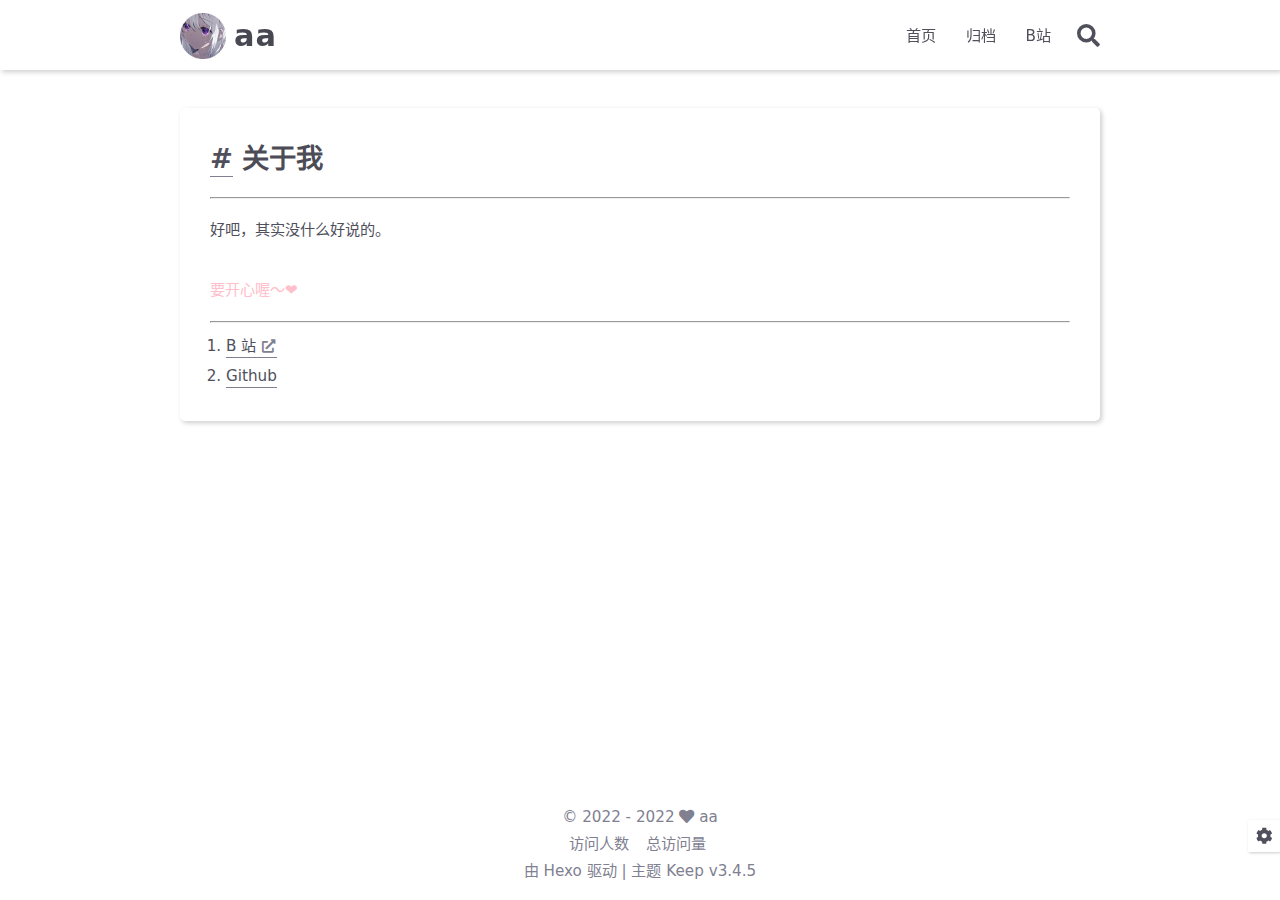
==== commit 533fc012: "Site updated: 2022-03-24 00:05:00" ====
--- a/about/index.html
+++ b/about/index.html
@@ -11,13 +11,15 @@
         
             关于 |
         
-        aStar
+        aa
     </title>
     
 <link rel="stylesheet" href="/css/style.css">
 
     <link rel="shortcut icon" href="/images/logo.png">
-    <link rel="stylesheet" href="//cdn.jsdelivr.net/npm/hexo-theme-keep@3.4.5/source/css/font-awesome.min.css">
+    
+<link rel="stylesheet" href="/css/font-awesome.min.css">
+
     <script id="hexo-configurations">
     let KEEP = window.KEEP || {};
     KEEP.hexo_config = {"hostname":"github.com","root":"/","language":"zh-CN","path":"search.json"};
@@ -60,7 +62,7 @@
                 </a>
             
             <a class="logo-title" href="/">
-                aStar
+                aa
             </a>
         </div>
 
@@ -307,18 +309,34 @@
 
 
 
-<script src="//cdn.jsdelivr.net/npm/hexo-theme-keep@3.4.5/source/js/utils.js"></script><script src="//cdn.jsdelivr.net/npm/hexo-theme-keep@3.4.5/source/js/main.js"></script><script src="//cdn.jsdelivr.net/npm/hexo-theme-keep@3.4.5/source/js/header-shrink.js"></script><script src="//cdn.jsdelivr.net/npm/hexo-theme-keep@3.4.5/source/js/back2top.js"></script><script src="//cdn.jsdelivr.net/npm/hexo-theme-keep@3.4.5/source/js/dark-light-toggle.js"></script>
-
-
-    <script src="//cdn.jsdelivr.net/npm/hexo-theme-keep@3.4.5/source/js/local-search.js"></script>
-
-
-
-    <script src="//cdn.jsdelivr.net/npm/hexo-theme-keep@3.4.5/source/js/code-copy.js"></script>
-
-
-
-    <script src="//cdn.jsdelivr.net/npm/hexo-theme-keep@3.4.5/source/js/lazyload.js"></script>
+
+<script src="/js/utils.js"></script>
+
+<script src="/js/main.js"></script>
+
+<script src="/js/header-shrink.js"></script>
+
+<script src="/js/back2top.js"></script>
+
+<script src="/js/dark-light-toggle.js"></script>
+
+
+
+    
+<script src="/js/local-search.js"></script>
+
+
+
+
+    
+<script src="/js/code-copy.js"></script>
+
+
+
+
+    
+<script src="/js/lazyload.js"></script>
+
 
 
 <div class="post-scripts pjax">
@@ -326,7 +344,9 @@
 </div>
 
 
-    <script src="//cdn.jsdelivr.net/npm/hexo-theme-keep@3.4.5/source/js/libs/pjax.min.js"></script>
+    
+<script src="/js/libs/pjax.min.js"></script>
+
 <script>
     window.addEventListener('DOMContentLoaded', () => {
         window.pjax = new Pjax({
